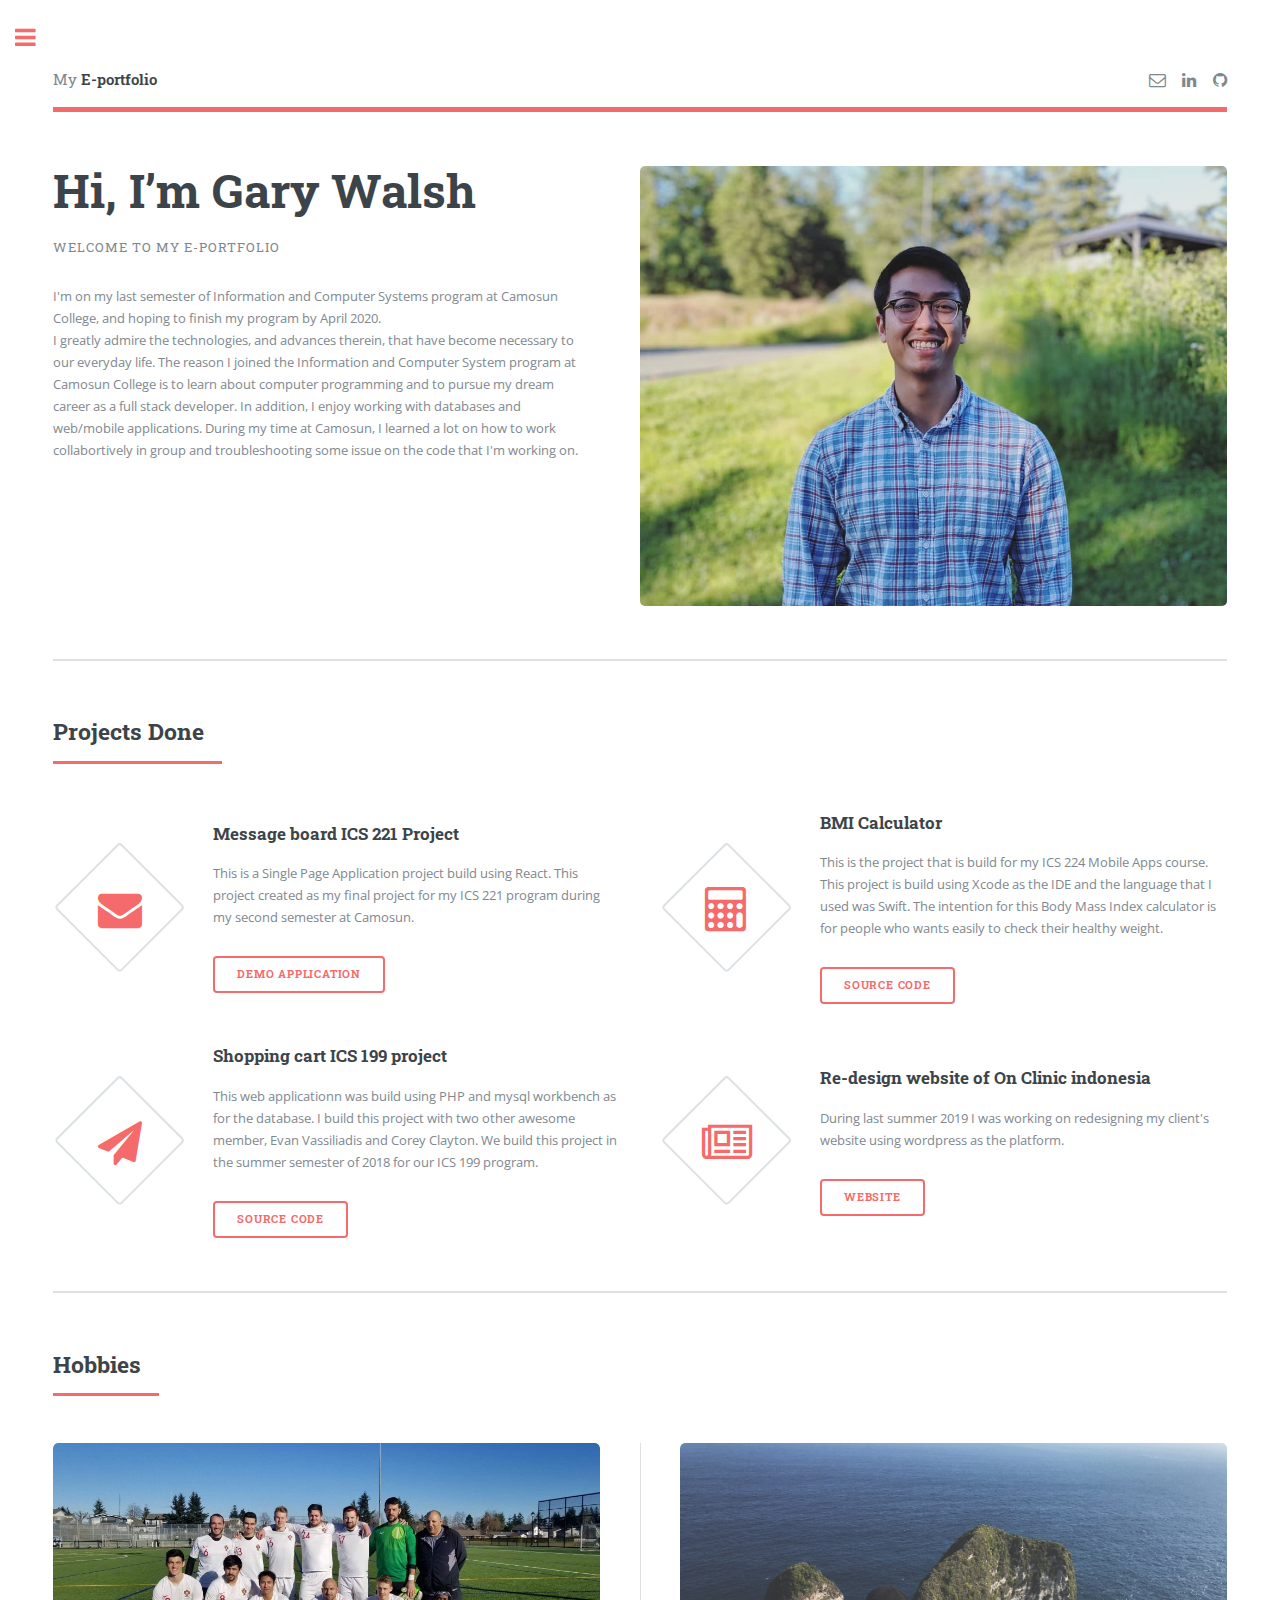
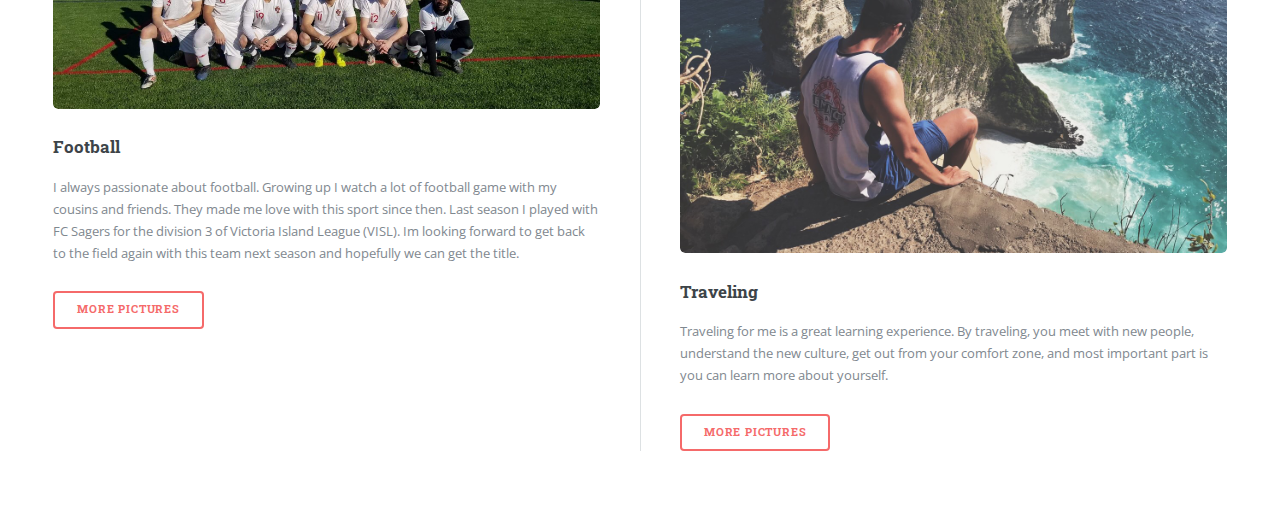
==== index.html @ 0309731e "Update" ====
<!DOCTYPE HTML>
<!--
	Editorial by HTML5 UP
	html5up.net | @ajlkn
	Free for personal and commercial use under the CCA 3.0 license (html5up.net/license)
-->
<html>
	<head>
		<title>Gary Walsh</title>
		<meta charset="utf-8" />
		<meta name="viewport" content="width=device-width, initial-scale=1, user-scalable=no" />
		<link rel="stylesheet" href="assets/css/main.css" />
	</head>
	<body class="is-preload">

		<!-- Wrapper -->
			<div id="wrapper">

				<!-- Main -->
					<div id="main">
						<div class="inner">

							<!-- Header -->
								<header id="header">
									<a href="index.html" class="logo">My<strong> E-portfolio</strong></a>
									<ul class="icons">
										<li><a href="mailto:garywalsh1997@yahoo.com" class="icon fa-envelope-o"><span class="label">Email</span></a></li>
										<li><a href="https://ca.linkedin.com/in/gary-imran-walsh-060798177" class="icon fa-linkedin"><span class="label">LinkedIn</span></a></li>
										<li><a href="https://github.com/WalshIG/" class="icon fa-github"><span class="label">Github</span></a></li>
									</ul>
								</header>

							<!-- Banner -->
								<section id="banner">
									<div class="content">
										<header>
											<h1>Hi, I’m Gary Walsh<br />
											</h1>
											<p>Welcome to my E-portfolio</p>
										</header>
										<p> I'm on my last semester of Information and Computer Systems program at Camosun College,
											and hoping to finish my program by April 2020. <br />
											I greatly admire the technologies, and advances therein, that have become 
											necessary to our everyday life. The reason I joined the Information and Computer System 
											program at Camosun College is to learn about computer programming and to pursue 
											my dream career as a full stack developer. In addition, I enjoy working with 
											databases and web/mobile applications. During my time at Camosun, I learned a lot 
											on how to work collabortively in group and troubleshooting some issue on the code that I'm working on.
										</p>
										<!-- <ul class="actions">
											<li><a href="2019" class="button big">Learn More</a></li>
										</ul> -->
									</div>
									<span class="image object">
										<img src="images/giw2.jpg" alt="" />
									</span>
								</section>

							<!-- Section -->
								<section>
									<header class="major">
										<h2>Projects Done</h2>
									</header>
									<div class="features">
										<article>
											<span class="icon fa-envelope outline"></span>
											<div class="content">
												<h3>Message board ICS 221 Project</h3>
												<p>
													This is a Single Page Application project build using React.
													 This project created as my final project for my ICS 221 program
													  during my second semester at Camosun. 
												</p>
												<ul class="actions">
													<li><a href="https://gwalsh.deploy.cs.camosun.bc.ca/" class="button">Demo Application</a></li>
												</ul>
											</div>
										</article>
										<article>
											<span class="icon fa-calculator"></span>
											<div class="content">
												<h3>BMI Calculator</h3>
												<p>
													This is the project that is build for my ICS 224 Mobile Apps course.
													This project is build using Xcode as the IDE and the language that I used was Swift.
													The intention for this Body Mass Index calculator is for people who wants easily to 
													check their healthy weight.
												</p>
												<ul class="actions">
													<li><a href="https://github.com/WalshIG/ICS224-BMI-Calculator" class="button"> Source Code </a></li>
												</ul>
											</div>
										</article>
										<article>
											<span class="icon fa-paper-plane"></span>
											<div class="content">
												<h3>Shopping cart ICS 199 project</h3>
												<p>
													This web applicationn was build using PHP and mysql workbench as for the database.
													I build this project with two other awesome member, Evan Vassiliadis and Corey Clayton.
													We build this project in the summer semester of 2018 for our ICS 199 program.
												</p>
												<ul class="actions">
													<li><a href="https://github.com/WalshIG/ECGames-ShoppingCart" class="button"> Source Code </a></li>
												</ul>
											</div>
										</article>
										<article>
											<span class="icon fa-newspaper-o"></span>
											<div class="content">
												<h3> Re-design website of On Clinic indonesia </h3>
												<p> During last summer 2019 I was working on redesigning my
													client's website using wordpress as the platform.
												</p>
												<ul class="actions">
													<li><a href="https://onclinic.co.id/" class="button"> Website </a></li>
												</ul>
											</div>
										</article>
									</div>
								</section>

							<!-- Section -->
								<section>
									<header class="major">
										<h2>Hobbies</h2>
									</header>
									<div class="posts">
										<article>
											<a href="#" class="image"><img src="images/sagers.jpeg" alt="" /></a>
											<h3>Football</h3>
											<p>
												I always passionate about football. Growing up I watch a lot of football game 
												with my cousins and friends. They made me love with this sport since then. 
												Last season I played with FC Sagers for the division 3 of Victoria Island League
												(VISL). Im looking forward to get back to the field again with this team next season 
												and hopefully we can get the title.
											</p>
											<ul class="actions">
												<li><a href="football.html" class="button">More Pictures</a></li>
											</ul>
										</article>
										<article>
											<a href="#" class="image"><img src="images/np.jpg" alt="" /></a>
											<h3>Traveling</h3>
											<p>
												Traveling for me is a great learning experience. By traveling, you meet with
												new people, understand the new culture, get out from your comfort zone, and most
												important part is you can learn more about yourself.  
											</p>
											<ul class="actions">
												<li><a href="traveling.html" class="button">More Pictures</a></li>
											</ul>
										</article>
										<!-- <article>
											<a href="#" class="image"><img src="images/pic03.jpg" alt="" /></a>
											<h3>Tempus ullamcorper</h3>
											<p>Aenean ornare velit lacus, ac varius enim lorem ullamcorper dolore. Proin aliquam facilisis ante interdum. Sed nulla amet lorem feugiat tempus aliquam.</p>
											<ul class="actions">
												<li><a href="#" class="button">More</a></li>
											</ul>
										</article>
										<article>
											<a href="#" class="image"><img src="images/pic04.jpg" alt="" /></a>
											<h3>Sed etiam facilis</h3>
											<p>Aenean ornare velit lacus, ac varius enim lorem ullamcorper dolore. Proin aliquam facilisis ante interdum. Sed nulla amet lorem feugiat tempus aliquam.</p>
											<ul class="actions">
												<li><a href="#" class="button">More</a></li>
											</ul>
										</article>
										<article>
											<a href="#" class="image"><img src="images/pic05.jpg" alt="" /></a>
											<h3>Feugiat lorem aenean</h3>
											<p>Aenean ornare velit lacus, ac varius enim lorem ullamcorper dolore. Proin aliquam facilisis ante interdum. Sed nulla amet lorem feugiat tempus aliquam.</p>
											<ul class="actions">
												<li><a href="#" class="button">More</a></li>
											</ul>
										</article>
										<article>
											<a href="#" class="image"><img src="images/pic06.jpg" alt="" /></a>
											<h3>Amet varius aliquam</h3>
											<p>Aenean ornare velit lacus, ac varius enim lorem ullamcorper dolore. Proin aliquam facilisis ante interdum. Sed nulla amet lorem feugiat tempus aliquam.</p>
											<ul class="actions">
												<li><a href="#" class="button">More</a></li>
											</ul>
										</article> -->
									</div>
								</section>

						</div>
					</div>

				<!-- Sidebar -->
					<div id="sidebar">
						<div class="inner">

							<!-- Search -->
								<section id="search" class="alt">
									<form method="post" action="#">
										<input type="text" name="query" id="query" placeholder="Search" />
									</form>
								</section>

							<!-- Menu -->
								<nav id="menu">
									<header class="major">
										<h2>Menu</h2>
									</header>
									<ul>
										<li><a href="index.html">Homepage</a></li>
										<li><a href="resume/RESUME_GARY_2019.pdf">Resume</a></li>
										<!-- <li><a href="generic.html">Generic</a></li>
										<li><a href="elements.html">Elements</a></li>
										<li>
											<span class="opener">Submenu</span>
											<ul>
												<li><a href="#">Lorem Dolor</a></li>
												<li><a href="#">Ipsum Adipiscing</a></li>
												<li><a href="#">Tempus Magna</a></li>
												<li><a href="#">Feugiat Veroeros</a></li>
											</ul>
										</li>
										<li><a href="#">Etiam Dolore</a></li>
										<li><a href="#">Adipiscing</a></li>
										<li>
											<span class="opener">Another Submenu</span>
											<ul>
												<li><a href="#">Lorem Dolor</a></li>
												<li><a href="#">Ipsum Adipiscing</a></li>
												<li><a href="#">Tempus Magna</a></li>
												<li><a href="#">Feugiat Veroeros</a></li>
											</ul>
										</li>
										<li><a href="#">Maximus Erat</a></li>
										<li><a href="#">Sapien Mauris</a></li>
										<li><a href="#">Amet Lacinia</a></li> -->
									</ul>
								</nav>

							<!-- Section -->
								<!-- <section>
									<header class="major">
										<h2>Ante interdum</h2>
									</header>
									<div class="mini-posts">
										<article>
											<a href="#" class="image"><img src="images/pic07.jpg" alt="" /></a>
											<p>Aenean ornare velit lacus, ac varius enim lorem ullamcorper dolore aliquam.</p>
										</article>
										<article>
											<a href="#" class="image"><img src="images/pic08.jpg" alt="" /></a>
											<p>Aenean ornare velit lacus, ac varius enim lorem ullamcorper dolore aliquam.</p>
										</article>
										<article>
											<a href="#" class="image"><img src="images/pic09.jpg" alt="" /></a>
											<p>Aenean ornare velit lacus, ac varius enim lorem ullamcorper dolore aliquam.</p>
										</article>
									</div>
									<ul class="actions">
										<li><a href="#" class="button">More</a></li>
									</ul>
								</section> -->

							<!-- Section -->
								<section>
									<header class="major">
										<h2>Get in touch</h2>
									</header>
									<p>
										Please email me for more further information or you can reach me on my linked-in profile.
									</p>
									<ul class="contact">
										<li class="fa-envelope-o"><a href="mailto:garywalsh1997@yahoo.com">Email</a></li>
										<li class="icon fa-linkedin"><a href="https://ca.linkedin.com/in/gary-imran-walsh-060798177">
											LinkedIn </a></li>
										<li class="icon fa-github"><a href="https://github.com/WalshIG/">
											GitHub</a></li>	
										<li class="fa-home">Victoria BC<br />
											Canada</li>
									</ul>
								</section>

							<!-- Footer -->
								<footer id="footer">
									<p class="copyright">&copy; Untitled. All rights reserved. Demo Images: <a href="https://unsplash.com">Unsplash</a>. Design: <a href="https://html5up.net">HTML5 UP</a>.</p>
								</footer>

						</div>
					</div>

			</div>

		<!-- Scripts -->
			<script src="assets/js/jquery.min.js"></script>
			<script src="assets/js/browser.min.js"></script>
			<script src="assets/js/breakpoints.min.js"></script>
			<script src="assets/js/util.js"></script>
			<script src="assets/js/main.js"></script>

	</body>
</html>
---- assets/css/main.css ----
@import url(font-awesome.min.css);
@import url("https://fonts.googleapis.com/css?family=Open+Sans:400,600,400italic,600italic|Roboto+Slab:400,700");

/*
	Editorial by HTML5 UP
	html5up.net | @ajlkn
	Free for personal and commercial use under the CCA 3.0 license (html5up.net/license)
*/

html, body, div, span, applet, object,
iframe, h1, h2, h3, h4, h5, h6, p, blockquote,
pre, a, abbr, acronym, address, big, cite,
code, del, dfn, em, img, ins, kbd, q, s, samp,
small, strike, strong, sub, sup, tt, var, b,
u, i, center, dl, dt, dd, ol, ul, li, fieldset,
form, label, legend, table, caption, tbody,
tfoot, thead, tr, th, td, article, aside,
canvas, details, embed, figure, figcaption,
footer, header, hgroup, menu, nav, output, ruby,
section, summary, time, mark, audio, video {
	margin: 0;
	padding: 0;
	border: 0;
	font-size: 100%;
	font: inherit;
	vertical-align: baseline;}

article, aside, details, figcaption, figure,
footer, header, hgroup, menu, nav, section {
	display: block;}

body {
	line-height: 1;
}

ol, ul {
	list-style: none;
}

blockquote, q {
	quotes: none;
}

	blockquote:before, blockquote:after, q:before, q:after {
		content: '';
		content: none;
	}

table {
	border-collapse: collapse;
	border-spacing: 0;
}

body {
	-webkit-text-size-adjust: none;
}

mark {
	background-color: transparent;
	color: inherit;
}

input::-moz-focus-inner {
	border: 0;
	padding: 0;
}

input, select, textarea {
	-moz-appearance: none;
	-webkit-appearance: none;
	-ms-appearance: none;
	appearance: none;
}

/* Basic */

	@-ms-viewport {
		width: device-width;
	}

	body {
		-ms-overflow-style: scrollbar;
	}

	@media screen and (max-width: 480px) {

		html, body {
			min-width: 320px;
		}

	}

	html {
		box-sizing: border-box;
	}

	*, *:before, *:after {
		box-sizing: inherit;
	}

	body {
		background: #ffffff;
	}

		body.is-preload *, body.is-preload *:before, body.is-preload *:after, body.is-resizing *, body.is-resizing *:before, body.is-resizing *:after {
			-moz-animation: none !important;
			-webkit-animation: none !important;
			-ms-animation: none !important;
			animation: none !important;
			-moz-transition: none !important;
			-webkit-transition: none !important;
			-ms-transition: none !important;
			transition: none !important;
		}

/* Type */

	body, input, select, textarea {
		color: #7f888f;
		font-family: "Open Sans", sans-serif;
		font-size: 13pt;
		font-weight: 400;
		line-height: 1.65;
	}

		@media screen and (max-width: 1680px) {

			body, input, select, textarea {
				font-size: 11pt;
			}

		}

		@media screen and (max-width: 1280px) {

			body, input, select, textarea {
				font-size: 10pt;
			}

		}

		@media screen and (max-width: 360px) {

			body, input, select, textarea {
				font-size: 9pt;
			}

		}

	a {
		-moz-transition: color 0.2s ease-in-out, border-bottom-color 0.2s ease-in-out;
		-webkit-transition: color 0.2s ease-in-out, border-bottom-color 0.2s ease-in-out;
		-ms-transition: color 0.2s ease-in-out, border-bottom-color 0.2s ease-in-out;
		transition: color 0.2s ease-in-out, border-bottom-color 0.2s ease-in-out;
		border-bottom: dotted 1px;
		color: #f56a6a;
		text-decoration: none;
	}

		a:hover {
			border-bottom-color: #f56a6a;
			color: #f56a6a !important;
		}

			a:hover strong {
				color: inherit;
			}

	strong, b {
		color: #3d4449;
		font-weight: 600;
	}

	em, i {
		font-style: italic;
	}

	p {
		margin: 0 0 2em 0;
	}

	h1, h2, h3, h4, h5, h6 {
		color: #3d4449;
		font-family: "Roboto Slab", serif;
		font-weight: 700;
		line-height: 1.5;
		margin: 0 0 1em 0;
	}

		h1 a, h2 a, h3 a, h4 a, h5 a, h6 a {
			color: inherit;
			text-decoration: none;
			border-bottom: 0;
		}

	h1 {
		font-size: 4em;
		margin: 0 0 0.5em 0;
		line-height: 1.3;
	}

	h2 {
		font-size: 1.75em;
	}

	h3 {
		font-size: 1.25em;
	}

	h4 {
		font-size: 1.1em;
	}

	h5 {
		font-size: 0.9em;
	}

	h6 {
		font-size: 0.7em;
	}

	@media screen and (max-width: 1680px) {

		h1 {
			font-size: 3.5em;
		}

	}

	@media screen and (max-width: 980px) {

		h1 {
			font-size: 3.25em;
		}

	}

	@media screen and (max-width: 736px) {

		h1 {
			font-size: 2em;
			line-height: 1.4;
		}

		h2 {
			font-size: 1.5em;
		}

	}

	sub {
		font-size: 0.8em;
		position: relative;
		top: 0.5em;
	}

	sup {
		font-size: 0.8em;
		position: relative;
		top: -0.5em;
	}

	blockquote {
		border-left: solid 3px rgba(210, 215, 217, 0.75);
		font-style: italic;
		margin: 0 0 2em 0;
		padding: 0.5em 0 0.5em 2em;
	}

	code {
		background: rgba(230, 235, 237, 0.25);
		border-radius: 0.375em;
		border: solid 1px rgba(210, 215, 217, 0.75);
		font-family: "Courier New", monospace;
		font-size: 0.9em;
		margin: 0 0.25em;
		padding: 0.25em 0.65em;
	}

	pre {
		-webkit-overflow-scrolling: touch;
		font-family: "Courier New", monospace;
		font-size: 0.9em;
		margin: 0 0 2em 0;
	}

		pre code {
			display: block;
			line-height: 1.75;
			padding: 1em 1.5em;
			overflow-x: auto;
		}

	hr {
		border: 0;
		border-bottom: solid 1px rgba(210, 215, 217, 0.75);
		margin: 2em 0;
	}

		hr.major {
			margin: 3em 0;
		}

	.align-left {
		text-align: left;
	}

	.align-center {
		text-align: center;
	}

	.align-right {
		text-align: right;
	}

/* Row */

	.row {
		display: flex;
		flex-wrap: wrap;
		box-sizing: border-box;
		align-items: stretch;
	}

		.row > * {
			box-sizing: border-box;
		}

		.row.gtr-uniform > * > :last-child {
			margin-bottom: 0;
		}

		.row.aln-left {
			justify-content: flex-start;
		}

		.row.aln-center {
			justify-content: center;
		}

		.row.aln-right {
			justify-content: flex-end;
		}

		.row.aln-top {
			align-items: flex-start;
		}

		.row.aln-middle {
			align-items: center;
		}

		.row.aln-bottom {
			align-items: flex-end;
		}

		.row > .imp {
			order: -1;
		}

		.row > .col-1 {
			width: 8.3333333333%;
		}

		.row > .off-1 {
			margin-left: 8.3333333333%;
		}

		.row > .col-2 {
			width: 16.6666666667%;
		}

		.row > .off-2 {
			margin-left: 16.6666666667%;
		}

		.row > .col-3 {
			width: 25%;
		}

		.row > .off-3 {
			margin-left: 25%;
		}

		.row > .col-4 {
			width: 33.3333333333%;
		}

		.row > .off-4 {
			margin-left: 33.3333333333%;
		}

		.row > .col-5 {
			width: 41.6666666667%;
		}

		.row > .off-5 {
			margin-left: 41.6666666667%;
		}

		.row > .col-6 {
			width: 50%;
		}

		.row > .off-6 {
			margin-left: 50%;
		}

		.row > .col-7 {
			width: 58.3333333333%;
		}

		.row > .off-7 {
			margin-left: 58.3333333333%;
		}

		.row > .col-8 {
			width: 66.6666666667%;
		}

		.row > .off-8 {
			margin-left: 66.6666666667%;
		}

		.row > .col-9 {
			width: 75%;
		}

		.row > .off-9 {
			margin-left: 75%;
		}

		.row > .col-10 {
			width: 83.3333333333%;
		}

		.row > .off-10 {
			margin-left: 83.3333333333%;
		}

		.row > .col-11 {
			width: 91.6666666667%;
		}

		.row > .off-11 {
			margin-left: 91.6666666667%;
		}

		.row > .col-12 {
			width: 100%;
		}

		.row > .off-12 {
			margin-left: 100%;
		}

		.row.gtr-0 {
			margin-top: 0;
			margin-left: 0em;
		}

			.row.gtr-0 > * {
				padding: 0 0 0 0em;
			}

			.row.gtr-0.gtr-uniform {
				margin-top: 0em;
			}

				.row.gtr-0.gtr-uniform > * {
					padding-top: 0em;
				}

		.row.gtr-25 {
			margin-top: 0;
			margin-left: -0.375em;
		}

			.row.gtr-25 > * {
				padding: 0 0 0 0.375em;
			}

			.row.gtr-25.gtr-uniform {
				margin-top: -0.375em;
			}

				.row.gtr-25.gtr-uniform > * {
					padding-top: 0.375em;
				}

		.row.gtr-50 {
			margin-top: 0;
			margin-left: -0.75em;
		}

			.row.gtr-50 > * {
				padding: 0 0 0 0.75em;
			}

			.row.gtr-50.gtr-uniform {
				margin-top: -0.75em;
			}

				.row.gtr-50.gtr-uniform > * {
					padding-top: 0.75em;
				}

		.row {
			margin-top: 0;
			margin-left: -1.5em;
		}

			.row > * {
				padding: 0 0 0 1.5em;
			}

			.row.gtr-uniform {
				margin-top: -1.5em;
			}

				.row.gtr-uniform > * {
					padding-top: 1.5em;
				}

		.row.gtr-150 {
			margin-top: 0;
			margin-left: -2.25em;
		}

			.row.gtr-150 > * {
				padding: 0 0 0 2.25em;
			}

			.row.gtr-150.gtr-uniform {
				margin-top: -2.25em;
			}

				.row.gtr-150.gtr-uniform > * {
					padding-top: 2.25em;
				}

		.row.gtr-200 {
			margin-top: 0;
			margin-left: -3em;
		}

			.row.gtr-200 > * {
				padding: 0 0 0 3em;
			}

			.row.gtr-200.gtr-uniform {
				margin-top: -3em;
			}

				.row.gtr-200.gtr-uniform > * {
					padding-top: 3em;
				}

		@media screen and (max-width: 1680px) {

			.row {
				display: flex;
				flex-wrap: wrap;
				box-sizing: border-box;
				align-items: stretch;
			}

				.row > * {
					box-sizing: border-box;
				}

				.row.gtr-uniform > * > :last-child {
					margin-bottom: 0;
				}

				.row.aln-left {
					justify-content: flex-start;
				}

				.row.aln-center {
					justify-content: center;
				}

				.row.aln-right {
					justify-content: flex-end;
				}

				.row.aln-top {
					align-items: flex-start;
				}

				.row.aln-middle {
					align-items: center;
				}

				.row.aln-bottom {
					align-items: flex-end;
				}

				.row > .imp-xlarge {
					order: -1;
				}

				.row > .col-1-xlarge {
					width: 8.3333333333%;
				}

				.row > .off-1-xlarge {
					margin-left: 8.3333333333%;
				}

				.row > .col-2-xlarge {
					width: 16.6666666667%;
				}

				.row > .off-2-xlarge {
					margin-left: 16.6666666667%;
				}

				.row > .col-3-xlarge {
					width: 25%;
				}

				.row > .off-3-xlarge {
					margin-left: 25%;
				}

				.row > .col-4-xlarge {
					width: 33.3333333333%;
				}

				.row > .off-4-xlarge {
					margin-left: 33.3333333333%;
				}

				.row > .col-5-xlarge {
					width: 41.6666666667%;
				}

				.row > .off-5-xlarge {
					margin-left: 41.6666666667%;
				}

				.row > .col-6-xlarge {
					width: 50%;
				}

				.row > .off-6-xlarge {
					margin-left: 50%;
				}

				.row > .col-7-xlarge {
					width: 58.3333333333%;
				}

				.row > .off-7-xlarge {
					margin-left: 58.3333333333%;
				}

				.row > .col-8-xlarge {
					width: 66.6666666667%;
				}

				.row > .off-8-xlarge {
					margin-left: 66.6666666667%;
				}

				.row > .col-9-xlarge {
					width: 75%;
				}

				.row > .off-9-xlarge {
					margin-left: 75%;
				}

				.row > .col-10-xlarge {
					width: 83.3333333333%;
				}

				.row > .off-10-xlarge {
					margin-left: 83.3333333333%;
				}

				.row > .col-11-xlarge {
					width: 91.6666666667%;
				}

				.row > .off-11-xlarge {
					margin-left: 91.6666666667%;
				}

				.row > .col-12-xlarge {
					width: 100%;
				}

				.row > .off-12-xlarge {
					margin-left: 100%;
				}

				.row.gtr-0 {
					margin-top: 0;
					margin-left: 0em;
				}

					.row.gtr-0 > * {
						padding: 0 0 0 0em;
					}

					.row.gtr-0.gtr-uniform {
						margin-top: 0em;
					}

						.row.gtr-0.gtr-uniform > * {
							padding-top: 0em;
						}

				.row.gtr-25 {
					margin-top: 0;
					margin-left: -0.375em;
				}

					.row.gtr-25 > * {
						padding: 0 0 0 0.375em;
					}

					.row.gtr-25.gtr-uniform {
						margin-top: -0.375em;
					}

						.row.gtr-25.gtr-uniform > * {
							padding-top: 0.375em;
						}

				.row.gtr-50 {
					margin-top: 0;
					margin-left: -0.75em;
				}

					.row.gtr-50 > * {
						padding: 0 0 0 0.75em;
					}

					.row.gtr-50.gtr-uniform {
						margin-top: -0.75em;
					}

						.row.gtr-50.gtr-uniform > * {
							padding-top: 0.75em;
						}

				.row {
					margin-top: 0;
					margin-left: -1.5em;
				}

					.row > * {
						padding: 0 0 0 1.5em;
					}

					.row.gtr-uniform {
						margin-top: -1.5em;
					}

						.row.gtr-uniform > * {
							padding-top: 1.5em;
						}

				.row.gtr-150 {
					margin-top: 0;
					margin-left: -2.25em;
				}

					.row.gtr-150 > * {
						padding: 0 0 0 2.25em;
					}

					.row.gtr-150.gtr-uniform {
						margin-top: -2.25em;
					}

						.row.gtr-150.gtr-uniform > * {
							padding-top: 2.25em;
						}

				.row.gtr-200 {
					margin-top: 0;
					margin-left: -3em;
				}

					.row.gtr-200 > * {
						padding: 0 0 0 3em;
					}

					.row.gtr-200.gtr-uniform {
						margin-top: -3em;
					}

						.row.gtr-200.gtr-uniform > * {
							padding-top: 3em;
						}

		}

		@media screen and (max-width: 1280px) {

			.row {
				display: flex;
				flex-wrap: wrap;
				box-sizing: border-box;
				align-items: stretch;
			}

				.row > * {
					box-sizing: border-box;
				}

				.row.gtr-uniform > * > :last-child {
					margin-bottom: 0;
				}

				.row.aln-left {
					justify-content: flex-start;
				}

				.row.aln-center {
					justify-content: center;
				}

				.row.aln-right {
					justify-content: flex-end;
				}

				.row.aln-top {
					align-items: flex-start;
				}

				.row.aln-middle {
					align-items: center;
				}

				.row.aln-bottom {
					align-items: flex-end;
				}

				.row > .imp-large {
					order: -1;
				}

				.row > .col-1-large {
					width: 8.3333333333%;
				}

				.row > .off-1-large {
					margin-left: 8.3333333333%;
				}

				.row > .col-2-large {
					width: 16.6666666667%;
				}

				.row > .off-2-large {
					margin-left: 16.6666666667%;
				}

				.row > .col-3-large {
					width: 25%;
				}

				.row > .off-3-large {
					margin-left: 25%;
				}

				.row > .col-4-large {
					width: 33.3333333333%;
				}

				.row > .off-4-large {
					margin-left: 33.3333333333%;
				}

				.row > .col-5-large {
					width: 41.6666666667%;
				}

				.row > .off-5-large {
					margin-left: 41.6666666667%;
				}

				.row > .col-6-large {
					width: 50%;
				}

				.row > .off-6-large {
					margin-left: 50%;
				}

				.row > .col-7-large {
					width: 58.3333333333%;
				}

				.row > .off-7-large {
					margin-left: 58.3333333333%;
				}

				.row > .col-8-large {
					width: 66.6666666667%;
				}

				.row > .off-8-large {
					margin-left: 66.6666666667%;
				}

				.row > .col-9-large {
					width: 75%;
				}

				.row > .off-9-large {
					margin-left: 75%;
				}

				.row > .col-10-large {
					width: 83.3333333333%;
				}

				.row > .off-10-large {
					margin-left: 83.3333333333%;
				}

				.row > .col-11-large {
					width: 91.6666666667%;
				}

				.row > .off-11-large {
					margin-left: 91.6666666667%;
				}

				.row > .col-12-large {
					width: 100%;
				}

				.row > .off-12-large {
					margin-left: 100%;
				}

				.row.gtr-0 {
					margin-top: 0;
					margin-left: 0em;
				}

					.row.gtr-0 > * {
						padding: 0 0 0 0em;
					}

					.row.gtr-0.gtr-uniform {
						margin-top: 0em;
					}

						.row.gtr-0.gtr-uniform > * {
							padding-top: 0em;
						}

				.row.gtr-25 {
					margin-top: 0;
					margin-left: -0.375em;
				}

					.row.gtr-25 > * {
						padding: 0 0 0 0.375em;
					}

					.row.gtr-25.gtr-uniform {
						margin-top: -0.375em;
					}

						.row.gtr-25.gtr-uniform > * {
							padding-top: 0.375em;
						}

				.row.gtr-50 {
					margin-top: 0;
					margin-left: -0.75em;
				}

					.row.gtr-50 > * {
						padding: 0 0 0 0.75em;
					}

					.row.gtr-50.gtr-uniform {
						margin-top: -0.75em;
					}

						.row.gtr-50.gtr-uniform > * {
							padding-top: 0.75em;
						}

				.row {
					margin-top: 0;
					margin-left: -1.5em;
				}

					.row > * {
						padding: 0 0 0 1.5em;
					}

					.row.gtr-uniform {
						margin-top: -1.5em;
					}

						.row.gtr-uniform > * {
							padding-top: 1.5em;
						}

				.row.gtr-150 {
					margin-top: 0;
					margin-left: -2.25em;
				}

					.row.gtr-150 > * {
						padding: 0 0 0 2.25em;
					}

					.row.gtr-150.gtr-uniform {
						margin-top: -2.25em;
					}

						.row.gtr-150.gtr-uniform > * {
							padding-top: 2.25em;
						}

				.row.gtr-200 {
					margin-top: 0;
					margin-left: -3em;
				}

					.row.gtr-200 > * {
						padding: 0 0 0 3em;
					}

					.row.gtr-200.gtr-uniform {
						margin-top: -3em;
					}

						.row.gtr-200.gtr-uniform > * {
							padding-top: 3em;
						}

		}

		@media screen and (max-width: 980px) {

			.row {
				display: flex;
				flex-wrap: wrap;
				box-sizing: border-box;
				align-items: stretch;
			}

				.row > * {
					box-sizing: border-box;
				}

				.row.gtr-uniform > * > :last-child {
					margin-bottom: 0;
				}

				.row.aln-left {
					justify-content: flex-start;
				}

				.row.aln-center {
					justify-content: center;
				}

				.row.aln-right {
					justify-content: flex-end;
				}

				.row.aln-top {
					align-items: flex-start;
				}

				.row.aln-middle {
					align-items: center;
				}

				.row.aln-bottom {
					align-items: flex-end;
				}

				.row > .imp-medium {
					order: -1;
				}

				.row > .col-1-medium {
					width: 8.3333333333%;
				}

				.row > .off-1-medium {
					margin-left: 8.3333333333%;
				}

				.row > .col-2-medium {
					width: 16.6666666667%;
				}

				.row > .off-2-medium {
					margin-left: 16.6666666667%;
				}

				.row > .col-3-medium {
					width: 25%;
				}

				.row > .off-3-medium {
					margin-left: 25%;
				}

				.row > .col-4-medium {
					width: 33.3333333333%;
				}

				.row > .off-4-medium {
					margin-left: 33.3333333333%;
				}

				.row > .col-5-medium {
					width: 41.6666666667%;
				}

				.row > .off-5-medium {
					margin-left: 41.6666666667%;
				}

				.row > .col-6-medium {
					width: 50%;
				}

				.row > .off-6-medium {
					margin-left: 50%;
				}

				.row > .col-7-medium {
					width: 58.3333333333%;
				}

				.row > .off-7-medium {
					margin-left: 58.3333333333%;
				}

				.row > .col-8-medium {
					width: 66.6666666667%;
				}

				.row > .off-8-medium {
					margin-left: 66.6666666667%;
				}

				.row > .col-9-medium {
					width: 75%;
				}

				.row > .off-9-medium {
					margin-left: 75%;
				}

				.row > .col-10-medium {
					width: 83.3333333333%;
				}

				.row > .off-10-medium {
					margin-left: 83.3333333333%;
				}

				.row > .col-11-medium {
					width: 91.6666666667%;
				}

				.row > .off-11-medium {
					margin-left: 91.6666666667%;
				}

				.row > .col-12-medium {
					width: 100%;
				}

				.row > .off-12-medium {
					margin-left: 100%;
				}

				.row.gtr-0 {
					margin-top: 0;
					margin-left: 0em;
				}

					.row.gtr-0 > * {
						padding: 0 0 0 0em;
					}

					.row.gtr-0.gtr-uniform {
						margin-top: 0em;
					}

						.row.gtr-0.gtr-uniform > * {
							padding-top: 0em;
						}

				.row.gtr-25 {
					margin-top: 0;
					margin-left: -0.375em;
				}

					.row.gtr-25 > * {
						padding: 0 0 0 0.375em;
					}

					.row.gtr-25.gtr-uniform {
						margin-top: -0.375em;
					}

						.row.gtr-25.gtr-uniform > * {
							padding-top: 0.375em;
						}

				.row.gtr-50 {
					margin-top: 0;
					margin-left: -0.75em;
				}

					.row.gtr-50 > * {
						padding: 0 0 0 0.75em;
					}

					.row.gtr-50.gtr-uniform {
						margin-top: -0.75em;
					}

						.row.gtr-50.gtr-uniform > * {
							padding-top: 0.75em;
						}

				.row {
					margin-top: 0;
					margin-left: -1.5em;
				}

					.row > * {
						padding: 0 0 0 1.5em;
					}

					.row.gtr-uniform {
						margin-top: -1.5em;
					}

						.row.gtr-uniform > * {
							padding-top: 1.5em;
						}

				.row.gtr-150 {
					margin-top: 0;
					margin-left: -2.25em;
				}

					.row.gtr-150 > * {
						padding: 0 0 0 2.25em;
					}

					.row.gtr-150.gtr-uniform {
						margin-top: -2.25em;
					}

						.row.gtr-150.gtr-uniform > * {
							padding-top: 2.25em;
						}

				.row.gtr-200 {
					margin-top: 0;
					margin-left: -3em;
				}

					.row.gtr-200 > * {
						padding: 0 0 0 3em;
					}

					.row.gtr-200.gtr-uniform {
						margin-top: -3em;
					}

						.row.gtr-200.gtr-uniform > * {
							padding-top: 3em;
						}

		}

		@media screen and (max-width: 736px) {

			.row {
				display: flex;
				flex-wrap: wrap;
				box-sizing: border-box;
				align-items: stretch;
			}

				.row > * {
					box-sizing: border-box;
				}

				.row.gtr-uniform > * > :last-child {
					margin-bottom: 0;
				}

				.row.aln-left {
					justify-content: flex-start;
				}

				.row.aln-center {
					justify-content: center;
				}

				.row.aln-right {
					justify-content: flex-end;
				}

				.row.aln-top {
					align-items: flex-start;
				}

				.row.aln-middle {
					align-items: center;
				}

				.row.aln-bottom {
					align-items: flex-end;
				}

				.row > .imp-small {
					order: -1;
				}

				.row > .col-1-small {
					width: 8.3333333333%;
				}

				.row > .off-1-small {
					margin-left: 8.3333333333%;
				}

				.row > .col-2-small {
					width: 16.6666666667%;
				}

				.row > .off-2-small {
					margin-left: 16.6666666667%;
				}

				.row > .col-3-small {
					width: 25%;
				}

				.row > .off-3-small {
					margin-left: 25%;
				}

				.row > .col-4-small {
					width: 33.3333333333%;
				}

				.row > .off-4-small {
					margin-left: 33.3333333333%;
				}

				.row > .col-5-small {
					width: 41.6666666667%;
				}

				.row > .off-5-small {
					margin-left: 41.6666666667%;
				}

				.row > .col-6-small {
					width: 50%;
				}

				.row > .off-6-small {
					margin-left: 50%;
				}

				.row > .col-7-small {
					width: 58.3333333333%;
				}

				.row > .off-7-small {
					margin-left: 58.3333333333%;
				}

				.row > .col-8-small {
					width: 66.6666666667%;
				}

				.row > .off-8-small {
					margin-left: 66.6666666667%;
				}

				.row > .col-9-small {
					width: 75%;
				}

				.row > .off-9-small {
					margin-left: 75%;
				}

				.row > .col-10-small {
					width: 83.3333333333%;
				}

				.row > .off-10-small {
					margin-left: 83.3333333333%;
				}

				.row > .col-11-small {
					width: 91.6666666667%;
				}

				.row > .off-11-small {
					margin-left: 91.6666666667%;
				}

				.row > .col-12-small {
					width: 100%;
				}

				.row > .off-12-small {
					margin-left: 100%;
				}

				.row.gtr-0 {
					margin-top: 0;
					margin-left: 0em;
				}

					.row.gtr-0 > * {
						padding: 0 0 0 0em;
					}

					.row.gtr-0.gtr-uniform {
						margin-top: 0em;
					}

						.row.gtr-0.gtr-uniform > * {
							padding-top: 0em;
						}

				.row.gtr-25 {
					margin-top: 0;
					margin-left: -0.375em;
				}

					.row.gtr-25 > * {
						padding: 0 0 0 0.375em;
					}

					.row.gtr-25.gtr-uniform {
						margin-top: -0.375em;
					}

						.row.gtr-25.gtr-uniform > * {
							padding-top: 0.375em;
						}

				.row.gtr-50 {
					margin-top: 0;
					margin-left: -0.75em;
				}

					.row.gtr-50 > * {
						padding: 0 0 0 0.75em;
					}

					.row.gtr-50.gtr-uniform {
						margin-top: -0.75em;
					}

						.row.gtr-50.gtr-uniform > * {
							padding-top: 0.75em;
						}

				.row {
					margin-top: 0;
					margin-left: -1.5em;
				}

					.row > * {
						padding: 0 0 0 1.5em;
					}

					.row.gtr-uniform {
						margin-top: -1.5em;
					}

						.row.gtr-uniform > * {
							padding-top: 1.5em;
						}

				.row.gtr-150 {
					margin-top: 0;
					margin-left: -2.25em;
				}

					.row.gtr-150 > * {
						padding: 0 0 0 2.25em;
					}

					.row.gtr-150.gtr-uniform {
						margin-top: -2.25em;
					}

						.row.gtr-150.gtr-uniform > * {
							padding-top: 2.25em;
						}

				.row.gtr-200 {
					margin-top: 0;
					margin-left: -3em;
				}

					.row.gtr-200 > * {
						padding: 0 0 0 3em;
					}

					.row.gtr-200.gtr-uniform {
						margin-top: -3em;
					}

						.row.gtr-200.gtr-uniform > * {
							padding-top: 3em;
						}

		}

		@media screen and (max-width: 480px) {

			.row {
				display: flex;
				flex-wrap: wrap;
				box-sizing: border-box;
				align-items: stretch;
			}

				.row > * {
					box-sizing: border-box;
				}

				.row.gtr-uniform > * > :last-child {
					margin-bottom: 0;
				}

				.row.aln-left {
					justify-content: flex-start;
				}

				.row.aln-center {
					justify-content: center;
				}

				.row.aln-right {
					justify-content: flex-end;
				}

				.row.aln-top {
					align-items: flex-start;
				}

				.row.aln-middle {
					align-items: center;
				}

				.row.aln-bottom {
					align-items: flex-end;
				}

				.row > .imp-xsmall {
					order: -1;
				}

				.row > .col-1-xsmall {
					width: 8.3333333333%;
				}

				.row > .off-1-xsmall {
					margin-left: 8.3333333333%;
				}

				.row > .col-2-xsmall {
					width: 16.6666666667%;
				}

				.row > .off-2-xsmall {
					margin-left: 16.6666666667%;
				}

				.row > .col-3-xsmall {
					width: 25%;
				}

				.row > .off-3-xsmall {
					margin-left: 25%;
				}

				.row > .col-4-xsmall {
					width: 33.3333333333%;
				}

				.row > .off-4-xsmall {
					margin-left: 33.3333333333%;
				}

				.row > .col-5-xsmall {
					width: 41.6666666667%;
				}

				.row > .off-5-xsmall {
					margin-left: 41.6666666667%;
				}

				.row > .col-6-xsmall {
					width: 50%;
				}

				.row > .off-6-xsmall {
					margin-left: 50%;
				}

				.row > .col-7-xsmall {
					width: 58.3333333333%;
				}

				.row > .off-7-xsmall {
					margin-left: 58.3333333333%;
				}

				.row > .col-8-xsmall {
					width: 66.6666666667%;
				}

				.row > .off-8-xsmall {
					margin-left: 66.6666666667%;
				}

				.row > .col-9-xsmall {
					width: 75%;
				}

				.row > .off-9-xsmall {
					margin-left: 75%;
				}

				.row > .col-10-xsmall {
					width: 83.3333333333%;
				}

				.row > .off-10-xsmall {
					margin-left: 83.3333333333%;
				}

				.row > .col-11-xsmall {
					width: 91.6666666667%;
				}

				.row > .off-11-xsmall {
					margin-left: 91.6666666667%;
				}

				.row > .col-12-xsmall {
					width: 100%;
				}

				.row > .off-12-xsmall {
					margin-left: 100%;
				}

				.row.gtr-0 {
					margin-top: 0;
					margin-left: 0em;
				}

					.row.gtr-0 > * {
						padding: 0 0 0 0em;
					}

					.row.gtr-0.gtr-uniform {
						margin-top: 0em;
					}

						.row.gtr-0.gtr-uniform > * {
							padding-top: 0em;
						}

				.row.gtr-25 {
					margin-top: 0;
					margin-left: -0.375em;
				}

					.row.gtr-25 > * {
						padding: 0 0 0 0.375em;
					}

					.row.gtr-25.gtr-uniform {
						margin-top: -0.375em;
					}

						.row.gtr-25.gtr-uniform > * {
							padding-top: 0.375em;
						}

				.row.gtr-50 {
					margin-top: 0;
					margin-left: -0.75em;
				}

					.row.gtr-50 > * {
						padding: 0 0 0 0.75em;
					}

					.row.gtr-50.gtr-uniform {
						margin-top: -0.75em;
					}

						.row.gtr-50.gtr-uniform > * {
							padding-top: 0.75em;
						}

				.row {
					margin-top: 0;
					margin-left: -1.5em;
				}

					.row > * {
						padding: 0 0 0 1.5em;
					}

					.row.gtr-uniform {
						margin-top: -1.5em;
					}

						.row.gtr-uniform > * {
							padding-top: 1.5em;
						}

				.row.gtr-150 {
					margin-top: 0;
					margin-left: -2.25em;
				}

					.row.gtr-150 > * {
						padding: 0 0 0 2.25em;
					}

					.row.gtr-150.gtr-uniform {
						margin-top: -2.25em;
					}

						.row.gtr-150.gtr-uniform > * {
							padding-top: 2.25em;
						}

				.row.gtr-200 {
					margin-top: 0;
					margin-left: -3em;
				}

					.row.gtr-200 > * {
						padding: 0 0 0 3em;
					}

					.row.gtr-200.gtr-uniform {
						margin-top: -3em;
					}

						.row.gtr-200.gtr-uniform > * {
							padding-top: 3em;
						}

		}

/* Section/Article */

	section.special, article.special {
		text-align: center;
	}

	header p {
		font-family: "Roboto Slab", serif;
		font-size: 1em;
		font-weight: 400;
		letter-spacing: 0.075em;
		margin-top: -0.5em;
		text-transform: uppercase;
	}

	header.major > :last-child {
		border-bottom: solid 3px #f56a6a;
		display: inline-block;
		margin: 0 0 2em 0;
		padding: 0 0.75em 0.5em 0;
	}

	header.main > :last-child {
		margin: 0 0 1em 0;
	}

/* Form */

	form {
		margin: 0 0 2em 0;
	}

	label {
		color: #3d4449;
		display: block;
		font-size: 0.9em;
		font-weight: 600;
		margin: 0 0 1em 0;
	}

	input[type="text"],
	input[type="password"],
	input[type="email"],
	input[type="tel"],
	input[type="search"],
	input[type="url"],
	select,
	textarea {
		-moz-appearance: none;
		-webkit-appearance: none;
		-ms-appearance: none;
		appearance: none;
		background: #ffffff;
		border-radius: 0.375em;
		border: none;
		border: solid 1px rgba(210, 215, 217, 0.75);
		color: inherit;
		display: block;
		outline: 0;
		padding: 0 1em;
		text-decoration: none;
		width: 100%;
	}

		input[type="text"]:invalid,
		input[type="password"]:invalid,
		input[type="email"]:invalid,
		input[type="tel"]:invalid,
		input[type="search"]:invalid,
		input[type="url"]:invalid,
		select:invalid,
		textarea:invalid {
			box-shadow: none;
		}

		input[type="text"]:focus,
		input[type="password"]:focus,
		input[type="email"]:focus,
		input[type="tel"]:focus,
		input[type="search"]:focus,
		input[type="url"]:focus,
		select:focus,
		textarea:focus {
			border-color: #f56a6a;
			box-shadow: 0 0 0 1px #f56a6a;
		}

	select {
		background-image: url("data:image/svg+xml;charset=utf8,%3Csvg xmlns='http://www.w3.org/2000/svg' width='40' height='40' preserveAspectRatio='none' viewBox='0 0 40 40'%3E%3Cpath d='M9.4,12.3l10.4,10.4l10.4-10.4c0.2-0.2,0.5-0.4,0.9-0.4c0.3,0,0.6,0.1,0.9,0.4l3.3,3.3c0.2,0.2,0.4,0.5,0.4,0.9 c0,0.4-0.1,0.6-0.4,0.9L20.7,31.9c-0.2,0.2-0.5,0.4-0.9,0.4c-0.3,0-0.6-0.1-0.9-0.4L4.3,17.3c-0.2-0.2-0.4-0.5-0.4-0.9 c0-0.4,0.1-0.6,0.4-0.9l3.3-3.3c0.2-0.2,0.5-0.4,0.9-0.4S9.1,12.1,9.4,12.3z' fill='rgba(210, 215, 217, 0.75)' /%3E%3C/svg%3E");
		background-size: 1.25em;
		background-repeat: no-repeat;
		background-position: calc(100% - 1em) center;
		height: 2.75em;
		padding-right: 2.75em;
		text-overflow: ellipsis;
	}

		select option {
			color: #3d4449;
			background: #ffffff;
		}

		select:focus::-ms-value {
			background-color: transparent;
		}

		select::-ms-expand {
			display: none;
		}

	input[type="text"],
	input[type="password"],
	input[type="email"],
	input[type="tel"],
	input[type="search"],
	input[type="url"],
	select {
		height: 2.75em;
	}

	textarea {
		padding: 0.75em 1em;
	}

	input[type="checkbox"],
	input[type="radio"] {
		-moz-appearance: none;
		-webkit-appearance: none;
		-ms-appearance: none;
		appearance: none;
		display: block;
		float: left;
		margin-right: -2em;
		opacity: 0;
		width: 1em;
		z-index: -1;
	}

		input[type="checkbox"] + label,
		input[type="radio"] + label {
			text-decoration: none;
			color: #7f888f;
			cursor: pointer;
			display: inline-block;
			font-size: 1em;
			font-weight: 400;
			padding-left: 2.4em;
			padding-right: 0.75em;
			position: relative;
		}

			input[type="checkbox"] + label:before,
			input[type="radio"] + label:before {
				-moz-osx-font-smoothing: grayscale;
				-webkit-font-smoothing: antialiased;
				font-family: FontAwesome;
				font-style: normal;
				font-weight: normal;
				text-transform: none !important;
			}

			input[type="checkbox"] + label:before,
			input[type="radio"] + label:before {
				background: #ffffff;
				border-radius: 0.375em;
				border: solid 1px rgba(210, 215, 217, 0.75);
				content: '';
				display: inline-block;
				height: 1.65em;
				left: 0;
				line-height: 1.58125em;
				position: absolute;
				text-align: center;
				top: 0;
				width: 1.65em;
			}

		input[type="checkbox"]:checked + label:before,
		input[type="radio"]:checked + label:before {
			background: #3d4449;
			border-color: #3d4449;
			color: #ffffff;
			content: '\f00c';
		}

		input[type="checkbox"]:focus + label:before,
		input[type="radio"]:focus + label:before {
			border-color: #f56a6a;
			box-shadow: 0 0 0 1px #f56a6a;
		}

	input[type="checkbox"] + label:before {
		border-radius: 0.375em;
	}

	input[type="radio"] + label:before {
		border-radius: 100%;
	}

	::-webkit-input-placeholder {
		color: #9fa3a6 !important;
		opacity: 1.0;
	}

	:-moz-placeholder {
		color: #9fa3a6 !important;
		opacity: 1.0;
	}

	::-moz-placeholder {
		color: #9fa3a6 !important;
		opacity: 1.0;
	}

	:-ms-input-placeholder {
		color: #9fa3a6 !important;
		opacity: 1.0;
	}

/* Box */

	.box {
		border-radius: 0.375em;
		border: solid 1px rgba(210, 215, 217, 0.75);
		margin-bottom: 2em;
		padding: 1.5em;
	}

		.box > :last-child,
		.box > :last-child > :last-child,
		.box > :last-child > :last-child > :last-child {
			margin-bottom: 0;
		}

		.box.alt {
			border: 0;
			border-radius: 0;
			padding: 0;
		}

/* Icon */

	.icon {
		text-decoration: none;
		border-bottom: none;
		position: relative;
	}

		.icon:before {
			-moz-osx-font-smoothing: grayscale;
			-webkit-font-smoothing: antialiased;
			font-family: FontAwesome;
			font-style: normal;
			font-weight: normal;
			text-transform: none !important;
		}

		.icon > .label {
			display: none;
		}

/* Image */

	.image {
		border-radius: 0.375em;
		border: 0;
		display: inline-block;
		position: relative;
	}

		.image img {
			border-radius: 0.375em;
			display: block;
		}

		.image.left, .image.right {
			max-width: 40%;
		}

			.image.left img, .image.right img {
				width: 100%;
			}

		.image.left {
			float: left;
			padding: 0 1.5em 1em 0;
			top: 0.25em;
		}

		.image.right {
			float: right;
			padding: 0 0 1em 1.5em;
			top: 0.25em;
		}

		.image.fit {
			display: block;
			margin: 0 0 2em 0;
			width: 100%;
		}

			.image.fit img {
				width: 100%;
			}

		.image.main {
			display: block;
			margin: 0 0 3em 0;
			width: 100%;
		}

			.image.main img {
				width: 100%;
			}

	a.image {
		overflow: hidden;
	}

		a.image img {
			-moz-transition: -moz-transform 0.2s ease;
			-webkit-transition: -webkit-transform 0.2s ease;
			-ms-transition: -ms-transform 0.2s ease;
			transition: transform 0.2s ease;
		}

		a.image:hover img {
			-moz-transform: scale(1.075);
			-webkit-transform: scale(1.075);
			-ms-transform: scale(1.075);
			transform: scale(1.075);
		}

/* List */

	ol {
		list-style: decimal;
		margin: 0 0 2em 0;
		padding-left: 1.25em;
	}

		ol li {
			padding-left: 0.25em;
		}

	ul {
		list-style: disc;
		margin: 0 0 2em 0;
		padding-left: 1em;
	}

		ul li {
			padding-left: 0.5em;
		}

		ul.alt {
			list-style: none;
			padding-left: 0;
		}

			ul.alt li {
				border-top: solid 1px rgba(210, 215, 217, 0.75);
				padding: 0.5em 0;
			}

				ul.alt li:first-child {
					border-top: 0;
					padding-top: 0;
				}

	dl {
		margin: 0 0 2em 0;
	}

		dl dt {
			display: block;
			font-weight: 600;
			margin: 0 0 1em 0;
		}

		dl dd {
			margin-left: 2em;
		}

/* Actions */

	ul.actions {
		display: -moz-flex;
		display: -webkit-flex;
		display: -ms-flex;
		display: flex;
		cursor: default;
		list-style: none;
		margin-left: -1em;
		padding-left: 0;
	}

		ul.actions li {
			padding: 0 0 0 1em;
			vertical-align: middle;
		}

		ul.actions.special {
			-moz-justify-content: center;
			-webkit-justify-content: center;
			-ms-justify-content: center;
			justify-content: center;
			width: 100%;
			margin-left: 0;
		}

			ul.actions.special li:first-child {
				padding-left: 0;
			}

		ul.actions.stacked {
			-moz-flex-direction: column;
			-webkit-flex-direction: column;
			-ms-flex-direction: column;
			flex-direction: column;
			margin-left: 0;
		}

			ul.actions.stacked li {
				padding: 1.3em 0 0 0;
			}

				ul.actions.stacked li:first-child {
					padding-top: 0;
				}

		ul.actions.fit {
			width: calc(100% + 1em);
		}

			ul.actions.fit li {
				-moz-flex-grow: 1;
				-webkit-flex-grow: 1;
				-ms-flex-grow: 1;
				flex-grow: 1;
				-moz-flex-shrink: 1;
				-webkit-flex-shrink: 1;
				-ms-flex-shrink: 1;
				flex-shrink: 1;
				width: 100%;
			}

				ul.actions.fit li > * {
					width: 100%;
				}

			ul.actions.fit.stacked {
				width: 100%;
			}

/* Icons */

	ul.icons {
		cursor: default;
		list-style: none;
		padding-left: 0;
	}

		ul.icons li {
			display: inline-block;
			padding: 0 1em 0 0;
		}

			ul.icons li:last-child {
				padding-right: 0;
			}

			ul.icons li .icon {
				color: inherit;
			}

				ul.icons li .icon:before {
					font-size: 1.25em;
				}

/* Contact */

	ul.contact {
		list-style: none;
		padding: 0;
	}

		ul.contact li {
			text-decoration: none;
			border-top: solid 1px rgba(210, 215, 217, 0.75);
			margin: 1.5em 0 0 0;
			padding: 1.5em 0 0 3em;
			position: relative;
		}

			ul.contact li:before {
				-moz-osx-font-smoothing: grayscale;
				-webkit-font-smoothing: antialiased;
				font-family: FontAwesome;
				font-style: normal;
				font-weight: normal;
				text-transform: none !important;
			}

			ul.contact li:before {
				color: #f56a6a;
				display: inline-block;
				font-size: 1.5em;
				height: 1.125em;
				left: 0;
				line-height: 1.125em;
				position: absolute;
				text-align: center;
				top: 1em;
				width: 1.5em;
			}

			ul.contact li:first-child {
				border-top: 0;
				margin-top: 0;
				padding-top: 0;
			}

				ul.contact li:first-child:before {
					top: 0;
				}

			ul.contact li a {
				color: inherit;
			}

/* Pagination */

	ul.pagination {
		cursor: default;
		list-style: none;
		padding-left: 0;
	}

		ul.pagination li {
			display: inline-block;
			padding-left: 0;
			vertical-align: middle;
		}

			ul.pagination li > .page {
				-moz-transition: background-color 0.2s ease-in-out, color 0.2s ease-in-out;
				-webkit-transition: background-color 0.2s ease-in-out, color 0.2s ease-in-out;
				-ms-transition: background-color 0.2s ease-in-out, color 0.2s ease-in-out;
				transition: background-color 0.2s ease-in-out, color 0.2s ease-in-out;
				border-bottom: 0;
				border-radius: 0.375em;
				display: inline-block;
				font-size: 0.8em;
				font-weight: 600;
				height: 2em;
				line-height: 2em;
				margin: 0 0.125em;
				min-width: 2em;
				padding: 0 0.5em;
				text-align: center;
			}

				ul.pagination li > .page.active {
					background-color: #f56a6a;
					color: #ffffff !important;
				}

					ul.pagination li > .page.active:hover {
						background-color: #f67878;
					}

					ul.pagination li > .page.active:active {
						background-color: #f45c5c;
					}

			ul.pagination li:first-child {
				padding-right: 0.75em;
			}

			ul.pagination li:last-child {
				padding-left: 0.75em;
			}

		@media screen and (max-width: 480px) {

			ul.pagination li:nth-child(n+2):nth-last-child(n+2) {
				display: none;
			}

			ul.pagination li:first-child {
				padding-right: 0;
			}

		}

/* Table */

	.table-wrapper {
		-webkit-overflow-scrolling: touch;
		overflow-x: auto;
	}

	table {
		margin: 0 0 2em 0;
		width: 100%;
	}

		table tbody tr {
			border: solid 1px rgba(210, 215, 217, 0.75);
			border-left: 0;
			border-right: 0;
		}

			table tbody tr:nth-child(2n + 1) {
				background-color: rgba(230, 235, 237, 0.25);
			}

		table td {
			padding: 0.75em 0.75em;
		}

		table th {
			color: #3d4449;
			font-size: 0.9em;
			font-weight: 600;
			padding: 0 0.75em 0.75em 0.75em;
			text-align: left;
		}

		table thead {
			border-bottom: solid 2px rgba(210, 215, 217, 0.75);
		}

		table tfoot {
			border-top: solid 2px rgba(210, 215, 217, 0.75);
		}

		table.alt {
			border-collapse: separate;
		}

			table.alt tbody tr td {
				border: solid 1px rgba(210, 215, 217, 0.75);
				border-left-width: 0;
				border-top-width: 0;
			}

				table.alt tbody tr td:first-child {
					border-left-width: 1px;
				}

			table.alt tbody tr:first-child td {
				border-top-width: 1px;
			}

			table.alt thead {
				border-bottom: 0;
			}

			table.alt tfoot {
				border-top: 0;
			}

/* Button */

	input[type="submit"],
	input[type="reset"],
	input[type="button"],
	button,
	.button {
		-moz-appearance: none;
		-webkit-appearance: none;
		-ms-appearance: none;
		appearance: none;
		-moz-transition: background-color 0.2s ease-in-out, color 0.2s ease-in-out;
		-webkit-transition: background-color 0.2s ease-in-out, color 0.2s ease-in-out;
		-ms-transition: background-color 0.2s ease-in-out, color 0.2s ease-in-out;
		transition: background-color 0.2s ease-in-out, color 0.2s ease-in-out;
		background-color: transparent;
		border-radius: 0.375em;
		border: 0;
		box-shadow: inset 0 0 0 2px #f56a6a;
		color: #f56a6a !important;
		cursor: pointer;
		display: inline-block;
		font-family: "Roboto Slab", serif;
		font-size: 0.8em;
		font-weight: 700;
		height: 3.5em;
		letter-spacing: 0.075em;
		line-height: 3.5em;
		padding: 0 2.25em;
		text-align: center;
		text-decoration: none;
		text-transform: uppercase;
		white-space: nowrap;
	}

		input[type="submit"]:hover,
		input[type="reset"]:hover,
		input[type="button"]:hover,
		button:hover,
		.button:hover {
			background-color: rgba(245, 106, 106, 0.05);
		}

		input[type="submit"]:active,
		input[type="reset"]:active,
		input[type="button"]:active,
		button:active,
		.button:active {
			background-color: rgba(245, 106, 106, 0.15);
		}

		input[type="submit"].icon:before,
		input[type="reset"].icon:before,
		input[type="button"].icon:before,
		button.icon:before,
		.button.icon:before {
			margin-right: 0.5em;
		}

		input[type="submit"].fit,
		input[type="reset"].fit,
		input[type="button"].fit,
		button.fit,
		.button.fit {
			width: 100%;
		}

		input[type="submit"].small,
		input[type="reset"].small,
		input[type="button"].small,
		button.small,
		.button.small {
			font-size: 0.6em;
		}

		input[type="submit"].large,
		input[type="reset"].large,
		input[type="button"].large,
		button.large,
		.button.large {
			font-size: 1em;
			height: 3.65em;
			line-height: 3.65em;
		}

		input[type="submit"].primary,
		input[type="reset"].primary,
		input[type="button"].primary,
		button.primary,
		.button.primary {
			background-color: #f56a6a;
			box-shadow: none;
			color: #ffffff !important;
		}

			input[type="submit"].primary:hover,
			input[type="reset"].primary:hover,
			input[type="button"].primary:hover,
			button.primary:hover,
			.button.primary:hover {
				background-color: #f67878;
			}

			input[type="submit"].primary:active,
			input[type="reset"].primary:active,
			input[type="button"].primary:active,
			button.primary:active,
			.button.primary:active {
				background-color: #f45c5c;
			}

		input[type="submit"].disabled, input[type="submit"]:disabled,
		input[type="reset"].disabled,
		input[type="reset"]:disabled,
		input[type="button"].disabled,
		input[type="button"]:disabled,
		button.disabled,
		button:disabled,
		.button.disabled,
		.button:disabled {
			pointer-events: none;
			opacity: 0.25;
		}

/* Mini Posts */

	.mini-posts article {
		border-top: solid 1px rgba(210, 215, 217, 0.75);
		margin-top: 2em;
		padding-top: 2em;
	}

		.mini-posts article .image {
			display: block;
			margin: 0 0 1.5em 0;
		}

			.mini-posts article .image img {
				display: block;
				width: 100%;
			}

		.mini-posts article:first-child {
			border-top: 0;
			margin-top: 0;
			padding-top: 0;
		}

/* Features */

	.features {
		display: -moz-flex;
		display: -webkit-flex;
		display: -ms-flex;
		display: flex;
		-moz-flex-wrap: wrap;
		-webkit-flex-wrap: wrap;
		-ms-flex-wrap: wrap;
		flex-wrap: wrap;
		margin: 0 0 2em -3em;
		width: calc(100% + 3em);
	}

		.features article {
			-moz-align-items: center;
			-webkit-align-items: center;
			-ms-align-items: center;
			align-items: center;
			display: -moz-flex;
			display: -webkit-flex;
			display: -ms-flex;
			display: flex;
			margin: 0 0 3em 3em;
			position: relative;
			width: calc(50% - 3em);
		}

			.features article:nth-child(2n - 1) {
				margin-right: 1.5em;
			}

			.features article:nth-child(2n) {
				margin-left: 1.5em;
			}

			.features article:nth-last-child(1), .features article:nth-last-child(2) {
				margin-bottom: 0;
			}

			.features article .icon {
				-moz-flex-grow: 0;
				-webkit-flex-grow: 0;
				-ms-flex-grow: 0;
				flex-grow: 0;
				-moz-flex-shrink: 0;
				-webkit-flex-shrink: 0;
				-ms-flex-shrink: 0;
				flex-shrink: 0;
				display: block;
				height: 10em;
				line-height: 10em;
				margin: 0 2em 0 0;
				text-align: center;
				width: 10em;
			}

				.features article .icon:before {
					color: #f56a6a;
					font-size: 2.75rem;
					position: relative;
					top: 0.05em;
				}

				.features article .icon:after {
					-moz-transform: rotate(45deg);
					-webkit-transform: rotate(45deg);
					-ms-transform: rotate(45deg);
					transform: rotate(45deg);
					border-radius: 0.25rem;
					border: solid 2px rgba(210, 215, 217, 0.75);
					content: '';
					display: block;
					height: 7em;
					left: 50%;
					margin: -3.5em 0 0 -3.5em;
					position: absolute;
					top: 50%;
					width: 7em;
				}

			.features article .content {
				-moz-flex-grow: 1;
				-webkit-flex-grow: 1;
				-ms-flex-grow: 1;
				flex-grow: 1;
				-moz-flex-shrink: 1;
				-webkit-flex-shrink: 1;
				-ms-flex-shrink: 1;
				flex-shrink: 1;
				width: 100%;
			}

				.features article .content > :last-child {
					margin-bottom: 0;
				}

		@media screen and (max-width: 980px) {

			.features {
				margin: 0 0 2em 0;
				width: 100%;
			}

				.features article {
					margin: 0 0 3em 0;
					width: 100%;
				}

					.features article:nth-child(2n - 1) {
						margin-right: 0;
					}

					.features article:nth-child(2n) {
						margin-left: 0;
					}

					.features article:nth-last-child(1), .features article:nth-last-child(2) {
						margin-bottom: 3em;
					}

					.features article:last-child {
						margin-bottom: 0;
					}

					.features article .icon {
						height: 8em;
						line-height: 8em;
						width: 8em;
					}

						.features article .icon:before {
							font-size: 2.25rem;
						}

						.features article .icon:after {
							height: 6em;
							margin: -3em 0 0 -3em;
							width: 6em;
						}

		}

		@media screen and (max-width: 480px) {

			.features article {
				-moz-flex-direction: column;
				-webkit-flex-direction: column;
				-ms-flex-direction: column;
				flex-direction: column;
				-moz-align-items: -moz-flex-start;
				-webkit-align-items: -webkit-flex-start;
				-ms-align-items: -ms-flex-start;
				align-items: flex-start;
			}

				.features article .icon {
					height: 6em;
					line-height: 6em;
					margin: 0 0 1.5em 0;
					width: 6em;
				}

					.features article .icon:before {
						font-size: 1.5rem;
					}

					.features article .icon:after {
						height: 4em;
						margin: -2em 0 0 -2em;
						width: 4em;
					}

		}

		@media screen and (max-width: 480px) {

			.features article .icon:before {
				font-size: 1.25rem;
			}

		}

/* Posts */

	.posts {
		display: -moz-flex;
		display: -webkit-flex;
		display: -ms-flex;
		display: flex;
		-moz-flex-wrap: wrap;
		-webkit-flex-wrap: wrap;
		-ms-flex-wrap: wrap;
		flex-wrap: wrap;
		margin: 0 0 2em -6em;
		width: calc(100% + 6em);
	}

		.posts article {
			-moz-flex-grow: 0;
			-webkit-flex-grow: 0;
			-ms-flex-grow: 0;
			flex-grow: 0;
			-moz-flex-shrink: 1;
			-webkit-flex-shrink: 1;
			-ms-flex-shrink: 1;
			flex-shrink: 1;
			margin: 0 0 6em 6em;
			position: relative;
			width: calc(33.3333333333% - 6em);
		}

			.posts article:before {
				background: rgba(210, 215, 217, 0.75);
				content: '';
				display: block;
				height: calc(100% + 6em);
				left: -3em;
				position: absolute;
				top: 0;
				width: 1px;
			}

			.posts article:after {
				background: rgba(210, 215, 217, 0.75);
				bottom: -3em;
				content: '';
				display: block;
				height: 1px;
				position: absolute;
				right: 0;
				width: calc(100% + 6em);
			}

			.posts article > :last-child {
				margin-bottom: 0;
			}

			.posts article .image {
				display: block;
				margin: 0 0 2em 0;
			}

				.posts article .image img {
					display: block;
					width: 100%;
				}

		@media screen and (min-width: 1681px) {

			.posts article:nth-child(3n + 1):before {
				display: none;
			}

			.posts article:nth-child(3n + 1):after {
				width: 100%;
			}

			.posts article:nth-last-child(1), .posts article:nth-last-child(2), .posts article:nth-last-child(3) {
				margin-bottom: 0;
			}

				.posts article:nth-last-child(1):before, .posts article:nth-last-child(2):before, .posts article:nth-last-child(3):before {
					height: 100%;
				}

				.posts article:nth-last-child(1):after, .posts article:nth-last-child(2):after, .posts article:nth-last-child(3):after {
					display: none;
				}

		}

		@media screen and (max-width: 1680px) {

			.posts article {
				width: calc(50% - 6em);
			}

				.posts article:nth-last-child(3) {
					margin-bottom: 6em;
				}

		}

		@media screen and (min-width: 481px) and (max-width: 1680px) {

			.posts article:nth-child(2n + 1):before {
				display: none;
			}

			.posts article:nth-child(2n + 1):after {
				width: 100%;
			}

			.posts article:nth-last-child(1), .posts article:nth-last-child(2) {
				margin-bottom: 0;
			}

				.posts article:nth-last-child(1):before, .posts article:nth-last-child(2):before {
					height: 100%;
				}

				.posts article:nth-last-child(1):after, .posts article:nth-last-child(2):after {
					display: none;
				}

		}

		@media screen and (max-width: 736px) {

			.posts {
				margin: 0 0 2em -4.5em;
				width: calc(100% + 4.5em);
			}

				.posts article {
					margin: 0 0 4.5em 4.5em;
					width: calc(50% - 4.5em);
				}

					.posts article:before {
						height: calc(100% + 4.5em);
						left: -2.25em;
					}

					.posts article:after {
						bottom: -2.25em;
						width: calc(100% + 4.5em);
					}

					.posts article:nth-last-child(3) {
						margin-bottom: 4.5em;
					}

		}

		@media screen and (max-width: 480px) {

			.posts {
				margin: 0 0 2em 0;
				width: 100%;
			}

				.posts article {
					margin: 0 0 4.5em 0;
					width: 100%;
				}

					.posts article:before {
						display: none;
					}

					.posts article:after {
						width: 100%;
					}

					.posts article:last-child {
						margin-bottom: 0;
					}

						.posts article:last-child:after {
							display: none;
						}

		}

/* Wrapper */

	#wrapper {
		display: -moz-flex;
		display: -webkit-flex;
		display: -ms-flex;
		display: flex;
		-moz-flex-direction: row-reverse;
		-webkit-flex-direction: row-reverse;
		-ms-flex-direction: row-reverse;
		flex-direction: row-reverse;
		min-height: 100vh;
	}

/* Main */

	#main {
		-moz-flex-grow: 1;
		-webkit-flex-grow: 1;
		-ms-flex-grow: 1;
		flex-grow: 1;
		-moz-flex-shrink: 1;
		-webkit-flex-shrink: 1;
		-ms-flex-shrink: 1;
		flex-shrink: 1;
		width: 100%;
	}

		#main > .inner {
			padding: 0 6em 0.1em 6em ;
			margin: 0 auto;
			max-width: 110em;
		}

			#main > .inner > section {
				padding: 6em 0 4em 0 ;
				border-top: solid 2px rgba(210, 215, 217, 0.75);
			}

				#main > .inner > section:first-of-type {
					border-top: 0 !important;
				}

		@media screen and (max-width: 1680px) {

			#main > .inner {
				padding: 0 5em 0.1em 5em ;
			}

				#main > .inner > section {
					padding: 5em 0 3em 0 ;
				}

		}

		@media screen and (max-width: 1280px) {

			#main > .inner {
				padding: 0 4em 0.1em 4em ;
			}

				#main > .inner > section {
					padding: 4em 0 2em 0 ;
				}

		}

		@media screen and (max-width: 736px) {

			#main > .inner {
				padding: 0 2em 0.1em 2em ;
			}

				#main > .inner > section {
					padding: 3em 0 1em 0 ;
				}

		}

/* Sidebar */

	#search form {
		text-decoration: none;
		position: relative;
	}

		#search form:before {
			-moz-osx-font-smoothing: grayscale;
			-webkit-font-smoothing: antialiased;
			font-family: FontAwesome;
			font-style: normal;
			font-weight: normal;
			text-transform: none !important;
		}

		#search form:before {
			-moz-transform: scaleX(-1);
			-webkit-transform: scaleX(-1);
			-ms-transform: scaleX(-1);
			transform: scaleX(-1);
			color: #7f888f;
			content: '\f002';
			cursor: default;
			display: block;
			font-size: 1.5em;
			height: 2em;
			line-height: 2em;
			opacity: 0.325;
			position: absolute;
			right: 0;
			text-align: center;
			top: 0;
			width: 2em;
		}

		#search form input[type="text"] {
			padding-right: 2.75em;
		}

	#sidebar {
		-moz-flex-grow: 0;
		-webkit-flex-grow: 0;
		-ms-flex-grow: 0;
		flex-grow: 0;
		-moz-flex-shrink: 0;
		-webkit-flex-shrink: 0;
		-ms-flex-shrink: 0;
		flex-shrink: 0;
		-moz-transition: margin-left 0.5s ease, box-shadow 0.5s ease;
		-webkit-transition: margin-left 0.5s ease, box-shadow 0.5s ease;
		-ms-transition: margin-left 0.5s ease, box-shadow 0.5s ease;
		transition: margin-left 0.5s ease, box-shadow 0.5s ease;
		background-color: #f5f6f7;
		font-size: 0.9em;
		position: relative;
		width: 26em;
	}

		#sidebar h2 {
			font-size: 1.3888888889em;
		}

		#sidebar > .inner {
			padding: 2.2222222222em 2.2222222222em 2.4444444444em 2.2222222222em ;
			position: relative;
			width: 26em;
		}

			#sidebar > .inner > * {
				border-bottom: solid 2px rgba(210, 215, 217, 0.75);
				margin: 0 0 3.5em 0;
				padding: 0 0 3.5em 0;
			}

				#sidebar > .inner > * > :last-child {
					margin-bottom: 0;
				}

				#sidebar > .inner > *:last-child {
					border-bottom: 0;
					margin-bottom: 0;
					padding-bottom: 0;
				}

			#sidebar > .inner > .alt {
				background-color: #eff1f2;
				border-bottom: 0;
				margin: -2.2222222222em 0 4.4444444444em -2.2222222222em;
				padding: 2.2222222222em;
				width: calc(100% + 4.4444444444em);
			}

		#sidebar .toggle {
			text-decoration: none;
			-moz-transition: left 0.5s ease;
			-webkit-transition: left 0.5s ease;
			-ms-transition: left 0.5s ease;
			transition: left 0.5s ease;
			-webkit-tap-highlight-color: rgba(255, 255, 255, 0);
			border: 0;
			display: block;
			height: 7.5em;
			left: 26em;
			line-height: 7.5em;
			outline: 0;
			overflow: hidden;
			position: absolute;
			text-align: center;
			text-indent: 7.5em;
			top: 0;
			width: 6em;
			z-index: 10000;
		}

			#sidebar .toggle:before {
				-moz-osx-font-smoothing: grayscale;
				-webkit-font-smoothing: antialiased;
				font-family: FontAwesome;
				font-style: normal;
				font-weight: normal;
				text-transform: none !important;
			}

			#sidebar .toggle:before {
				content: '\f0c9';
				font-size: 2rem;
				height: inherit;
				left: 0;
				line-height: inherit;
				position: absolute;
				text-indent: 0;
				top: 0;
				width: inherit;
			}

		#sidebar.inactive {
			margin-left: -26em;
		}

		@media screen and (max-width: 1680px) {

			#sidebar {
				width: 24em;
			}

				#sidebar > .inner {
					padding: 1.6666666667em 1.6666666667em 1.3333333333em 1.6666666667em ;
					width: 24em;
				}

					#sidebar > .inner > .alt {
						margin: -1.6666666667em 0 3.3333333333em -1.6666666667em;
						padding: 1.6666666667em;
						width: calc(100% + 3.3333333333em);
					}

				#sidebar .toggle {
					height: 6.25em;
					left: 24em;
					line-height: 6.25em;
					text-indent: 5em;
					width: 5em;
				}

					#sidebar .toggle:before {
						font-size: 1.5rem;
					}

				#sidebar.inactive {
					margin-left: -24em;
				}

		}

		@media screen and (max-width: 1280px) {

			#sidebar {
				box-shadow: 0 0 5em 0 rgba(0, 0, 0, 0.175);
				height: 100%;
				left: 0;
				position: fixed;
				top: 0;
				z-index: 10000;
			}

				#sidebar.inactive {
					box-shadow: none;
				}

				#sidebar > .inner {
					-webkit-overflow-scrolling: touch;
					height: 100%;
					left: 0;
					overflow-x: hidden;
					overflow-y: auto;
					position: absolute;
					top: 0;
				}

					#sidebar > .inner:after {
						content: '';
						display: block;
						height: 4em;
						width: 100%;
					}

				#sidebar .toggle {
					text-indent: 6em;
					width: 6em;
				}

					#sidebar .toggle:before {
						font-size: 1.5rem;
						margin-left: -0.4375em;
					}

				body.is-preload #sidebar {
					display: none;
				}

		}

		@media screen and (max-width: 736px) {

			#sidebar .toggle {
				text-indent: 7.25em;
				width: 7.25em;
			}

				#sidebar .toggle:before {
					color: #7f888f;
					margin-left: -0.0625em;
					margin-top: -0.25em;
					font-size: 1.1rem;
					z-index: 1;
				}

				#sidebar .toggle:after {
					background: rgba(222, 225, 226, 0.75);
					border-radius: 0.375em;
					content: '';
					height: 3.5em;
					left: 1em;
					position: absolute;
					top: 1em;
					width: 5em;
				}

		}

/* Header */

	#header {
		display: -moz-flex;
		display: -webkit-flex;
		display: -ms-flex;
		display: flex;
		border-bottom: solid 5px #f56a6a;
		padding: 6em 0 1em 0;
		position: relative;
	}

		#header > * {
			-moz-flex: 1;
			-webkit-flex: 1;
			-ms-flex: 1;
			flex: 1;
			margin-bottom: 0;
		}

		#header .logo {
			border-bottom: 0;
			color: inherit;
			font-family: "Roboto Slab", serif;
			font-size: 1.125em;
		}

		#header .icons {
			text-align: right;
		}

		@media screen and (max-width: 1680px) {

			#header {
				padding-top: 5em;
			}

		}

		@media screen and (max-width: 736px) {

			#header {
				padding-top: 6.5em;
			}

				#header .logo {
					font-size: 1.25em;
					margin: 0;
				}

				#header .icons {
					height: 5em;
					line-height: 5em;
					position: absolute;
					right: -0.5em;
					top: 0;
				}

		}

/* Banner */

	#banner {
		padding: 6em 0 4em 0 ;
		display: -moz-flex;
		display: -webkit-flex;
		display: -ms-flex;
		display: flex;
	}

		#banner h1 {
			margin-top: -0.125em;
		}

		#banner .content {
			-moz-flex-grow: 1;
			-webkit-flex-grow: 1;
			-ms-flex-grow: 1;
			flex-grow: 1;
			-moz-flex-shrink: 1;
			-webkit-flex-shrink: 1;
			-ms-flex-shrink: 1;
			flex-shrink: 1;
			width: 50%;
		}

		#banner .image {
			-moz-flex-grow: 0;
			-webkit-flex-grow: 0;
			-ms-flex-grow: 0;
			flex-grow: 0;
			-moz-flex-shrink: 0;
			-webkit-flex-shrink: 0;
			-ms-flex-shrink: 0;
			flex-shrink: 0;
			display: block;
			margin: 0 0 2em 4em;
			width: 50%;
		}

			#banner .image img {
				height: 100%;
				-moz-object-fit: cover;
				-webkit-object-fit: cover;
				-ms-object-fit: cover;
				object-fit: cover;
				-moz-object-position: center;
				-webkit-object-position: center;
				-ms-object-position: center;
				object-position: center;
				width: 100%;
			}

		@media screen and (orientation: portrait) {

			#banner {
				-moz-flex-direction: column-reverse;
				-webkit-flex-direction: column-reverse;
				-ms-flex-direction: column-reverse;
				flex-direction: column-reverse;
			}

				#banner h1 br {
					display: none;
				}

				#banner .content {
					-moz-flex-grow: 0;
					-webkit-flex-grow: 0;
					-ms-flex-grow: 0;
					flex-grow: 0;
					-moz-flex-shrink: 0;
					-webkit-flex-shrink: 0;
					-ms-flex-shrink: 0;
					flex-shrink: 0;
					width: 100%;
				}

				#banner .image {
					-moz-flex-grow: 0;
					-webkit-flex-grow: 0;
					-ms-flex-grow: 0;
					flex-grow: 0;
					-moz-flex-shrink: 0;
					-webkit-flex-shrink: 0;
					-ms-flex-shrink: 0;
					flex-shrink: 0;
					margin: 0 0 4em 0;
					height: 25em;
					max-height: 50vh;
					min-height: 18em;
					width: 100%;
				}

		}

		@media screen and (orientation: portrait) and (max-width: 480px) {

			#banner .image {
				max-height: 35vh;
			}

		}

/* Footer */

	#footer .copyright {
		color: #9fa3a6;
		font-size: 0.9em;
	}

		#footer .copyright a {
			color: inherit;
		}

/* Menu */

	#menu ul {
		-moz-user-select: none;
		-webkit-user-select: none;
		-ms-user-select: none;
		user-select: none;
		color: #3d4449;
		font-family: "Roboto Slab", serif;
		font-family: 400;
		letter-spacing: 0.075em;
		list-style: none;
		margin-bottom: 0;
		padding: 0;
		text-transform: uppercase;
	}

		#menu ul a, #menu ul span {
			border-bottom: 0;
			color: inherit;
			cursor: pointer;
			display: block;
			font-size: 0.9em;
			padding: 0.625em 0;
		}

			#menu ul a:hover, #menu ul span:hover {
				color: #f56a6a;
			}

			#menu ul a.opener, #menu ul span.opener {
				-moz-transition: color 0.2s ease-in-out;
				-webkit-transition: color 0.2s ease-in-out;
				-ms-transition: color 0.2s ease-in-out;
				transition: color 0.2s ease-in-out;
				text-decoration: none;
				-webkit-tap-highlight-color: rgba(255, 255, 255, 0);
				position: relative;
			}

				#menu ul a.opener:before, #menu ul span.opener:before {
					-moz-osx-font-smoothing: grayscale;
					-webkit-font-smoothing: antialiased;
					font-family: FontAwesome;
					font-style: normal;
					font-weight: normal;
					text-transform: none !important;
				}

				#menu ul a.opener:before, #menu ul span.opener:before {
					-moz-transition: color 0.2s ease-in-out, -moz-transform 0.2s ease-in-out;
					-webkit-transition: color 0.2s ease-in-out, -webkit-transform 0.2s ease-in-out;
					-ms-transition: color 0.2s ease-in-out, -ms-transform 0.2s ease-in-out;
					transition: color 0.2s ease-in-out, transform 0.2s ease-in-out;
					color: #9fa3a6;
					content: '\f078';
					position: absolute;
					right: 0;
				}

				#menu ul a.opener:hover:before, #menu ul span.opener:hover:before {
					color: #f56a6a;
				}

				#menu ul a.opener.active + ul, #menu ul span.opener.active + ul {
					display: block;
				}

				#menu ul a.opener.active:before, #menu ul span.opener.active:before {
					-moz-transform: rotate(-180deg);
					-webkit-transform: rotate(-180deg);
					-ms-transform: rotate(-180deg);
					transform: rotate(-180deg);
				}

	#menu > ul > li {
		border-top: solid 1px rgba(210, 215, 217, 0.75);
		margin: 0.5em 0 0 0;
		padding: 0.5em 0 0 0;
	}

		#menu > ul > li > ul {
			color: #9fa3a6;
			display: none;
			margin: 0.5em 0 1.5em 0;
			padding-left: 1em;
		}

			#menu > ul > li > ul a, #menu > ul > li > ul span {
				font-size: 0.8em;
			}

			#menu > ul > li > ul > li {
				margin: 0.125em 0 0 0;
				padding: 0.125em 0 0 0;
			}

		#menu > ul > li:first-child {
			border-top: 0;
			margin-top: 0;
			padding-top: 0;
		}
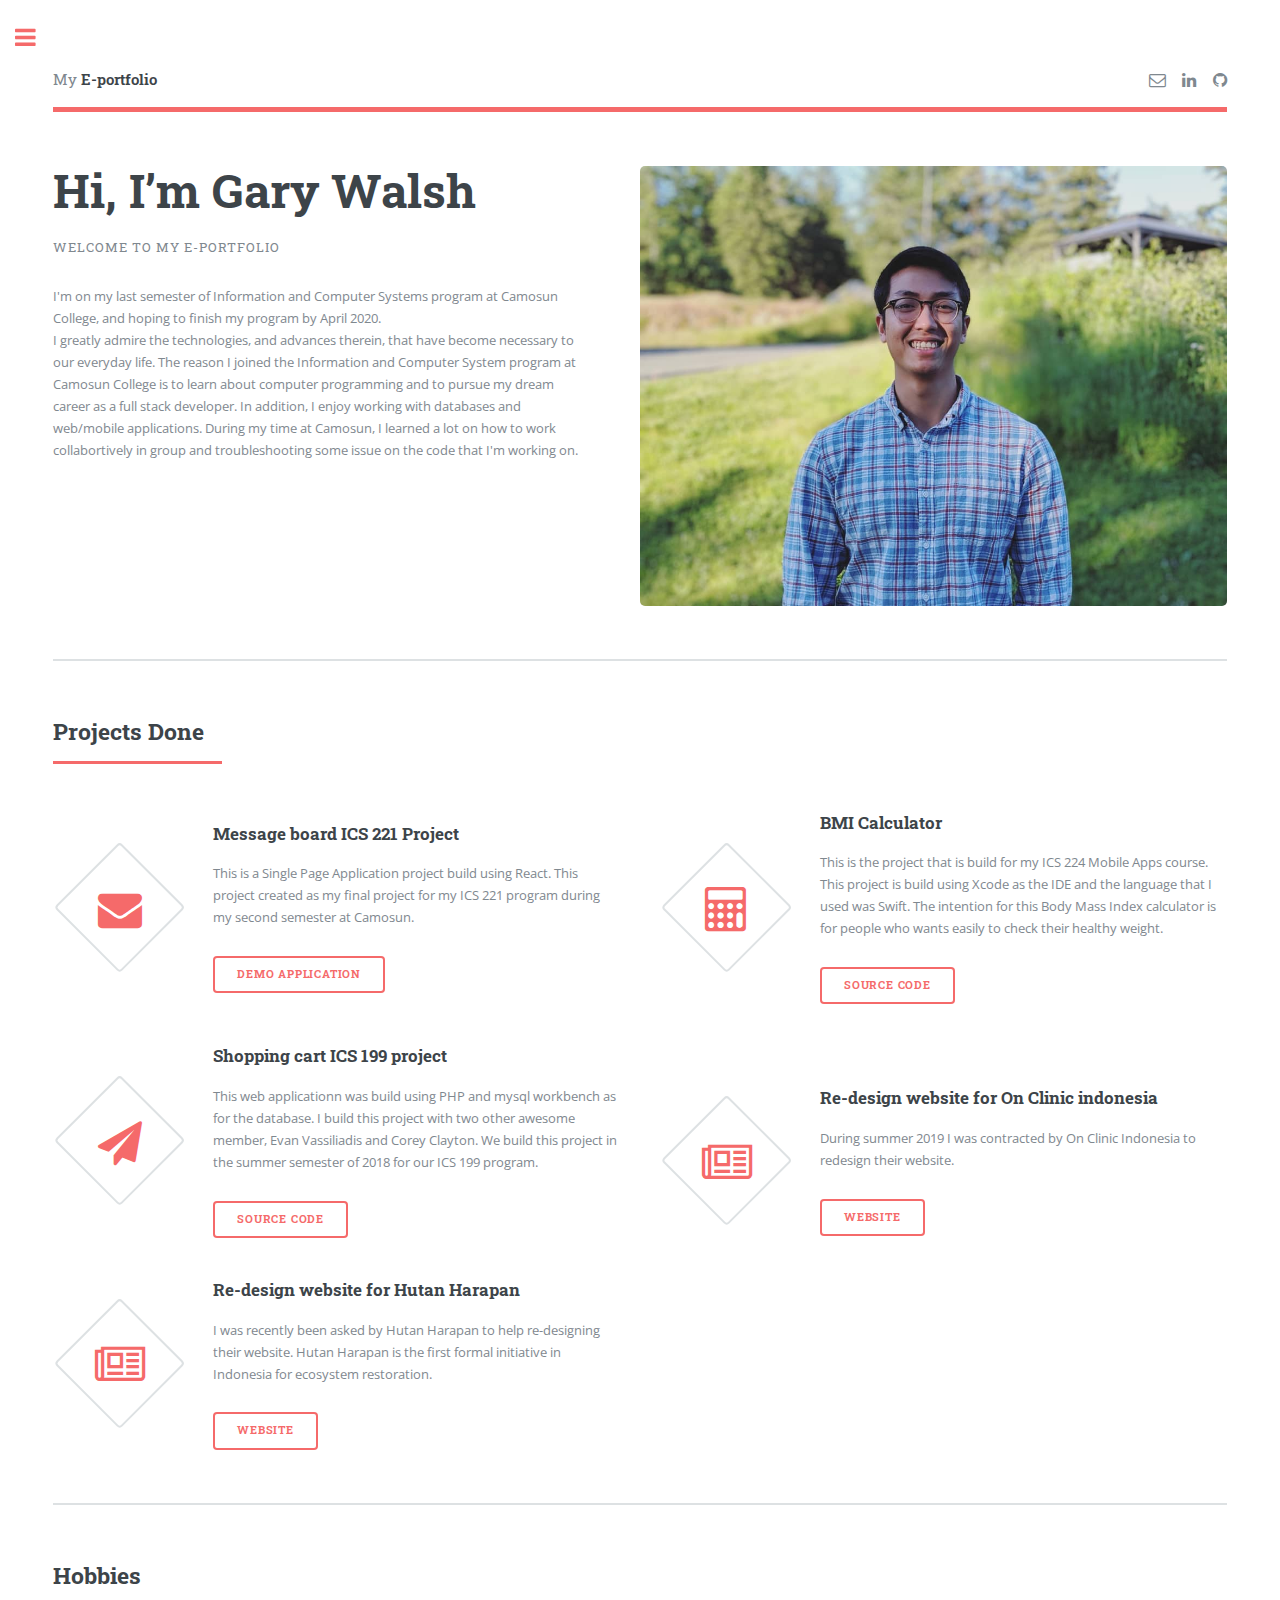
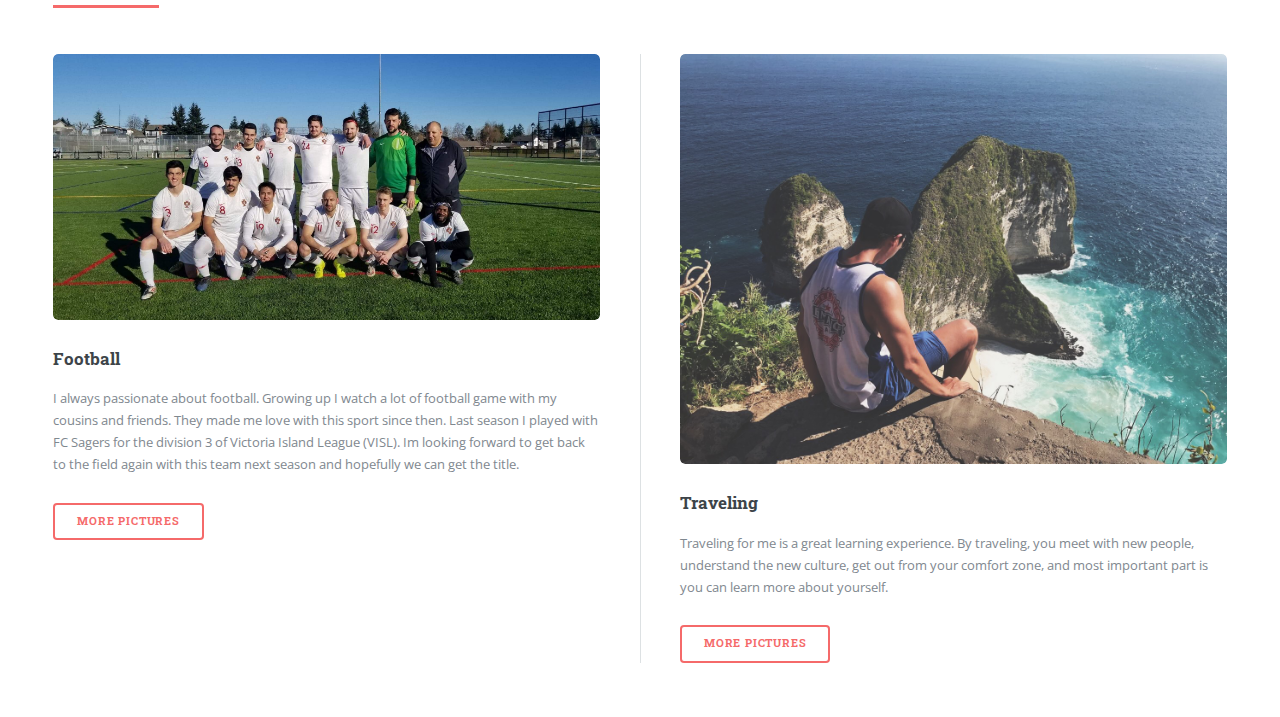
==== commit 032a3d9a: "Add files via upload" ====
--- a/index.html
+++ b/index.html
@@ -108,12 +108,24 @@
 										<article>
 											<span class="icon fa-newspaper-o"></span>
 											<div class="content">
-												<h3> Re-design website of On Clinic indonesia </h3>
-												<p> During last summer 2019 I was working on redesigning my
-													client's website using wordpress as the platform.
+												<h3> Re-design website for On Clinic indonesia </h3>
+												<p> During summer 2019 I was contracted by On Clinic Indonesia to redesign
+													their website.
 												</p>
 												<ul class="actions">
 													<li><a href="https://onclinic.co.id/" class="button"> Website </a></li>
+												</ul>
+											</div>
+										</article>
+										<article>
+											<span class="icon fa-newspaper-o"></span>
+											<div class="content">
+												<h3> Re-design website for Hutan Harapan </h3>
+												<p> I was recently been asked by Hutan Harapan to help re-designing their website.
+													Hutan Harapan is the first formal initiative in Indonesia for ecosystem restoration.
+												</p>
+												<ul class="actions">
+													<li><a href="https://hutanharapan.id/en/" class="button"> Website </a></li>
 												</ul>
 											</div>
 										</article>
@@ -208,7 +220,7 @@
 									</header>
 									<ul>
 										<li><a href="index.html">Homepage</a></li>
-										<li><a href="resume/RESUME_GARY_2019.pdf">Resume</a></li>
+										<li><a href="Resume2020.pdf">Resume</a></li>
 										<!-- <li><a href="generic.html">Generic</a></li>
 										<li><a href="elements.html">Elements</a></li>
 										<li>
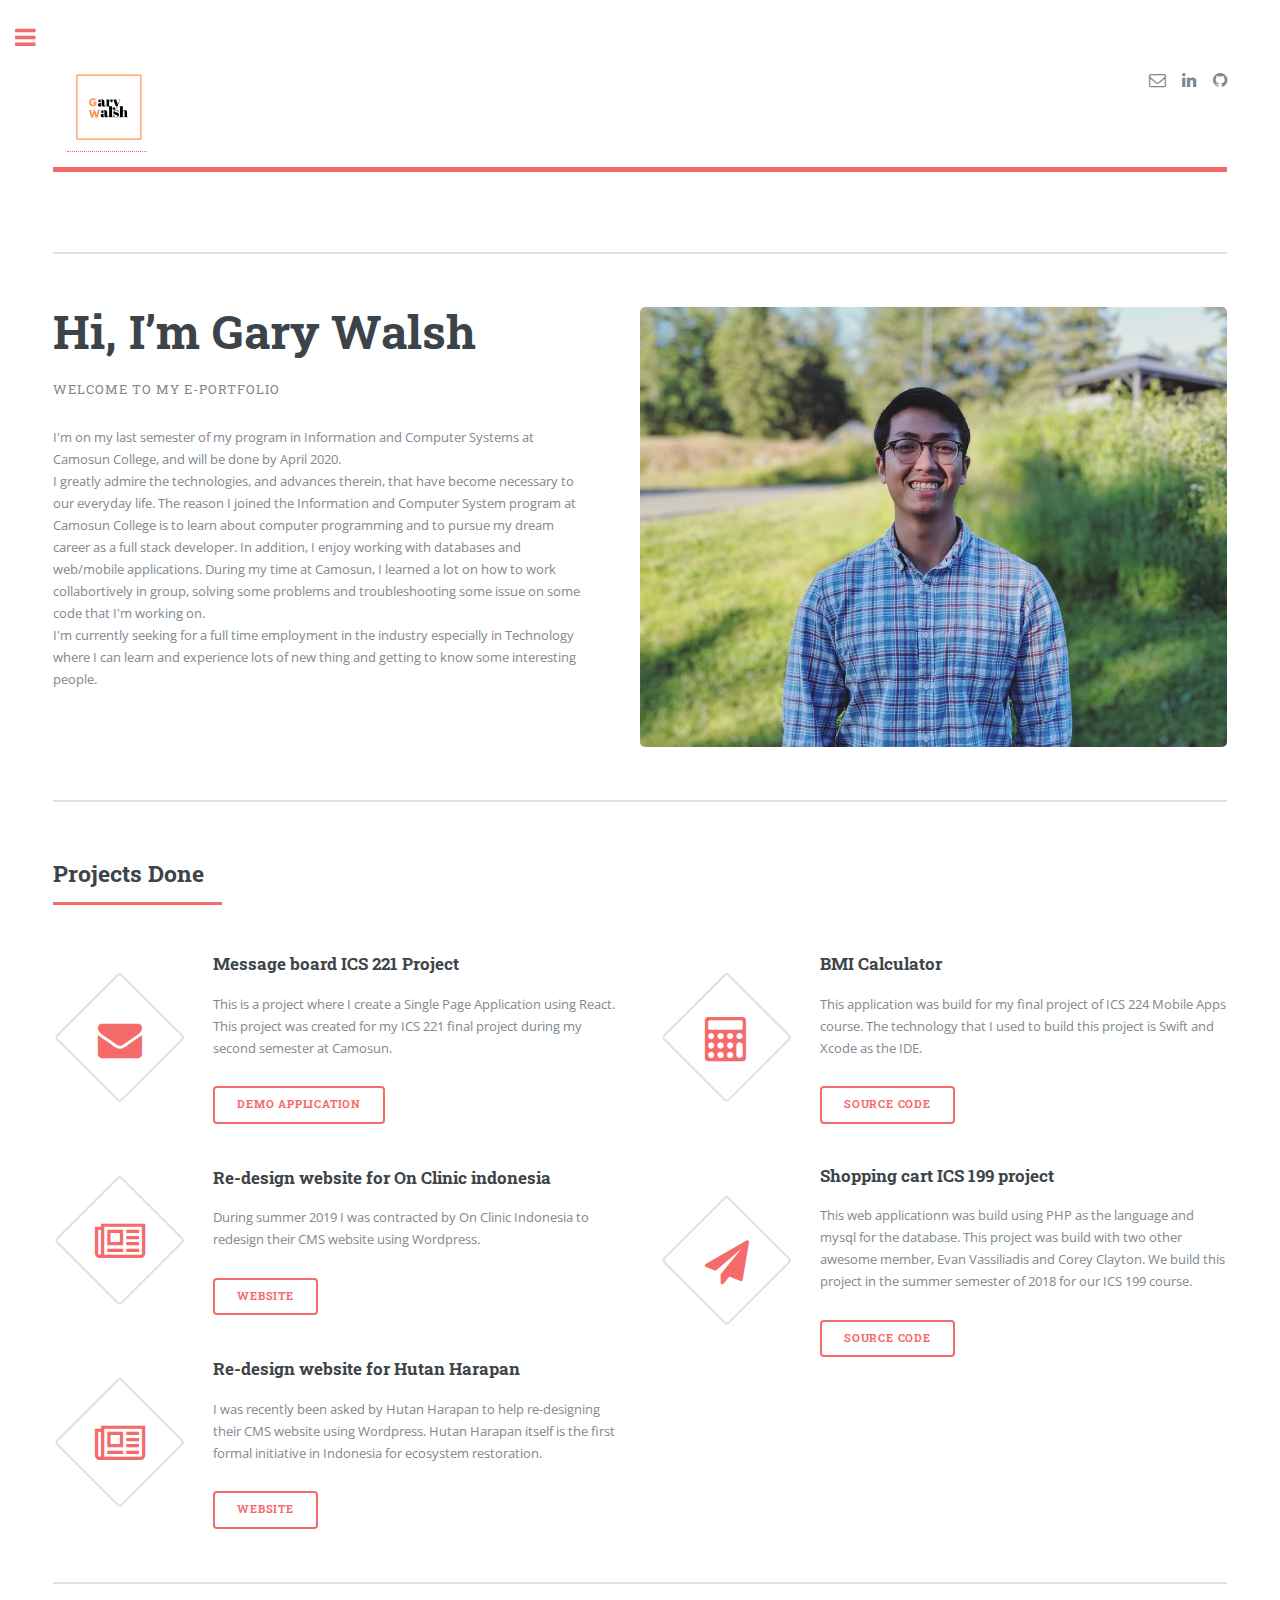
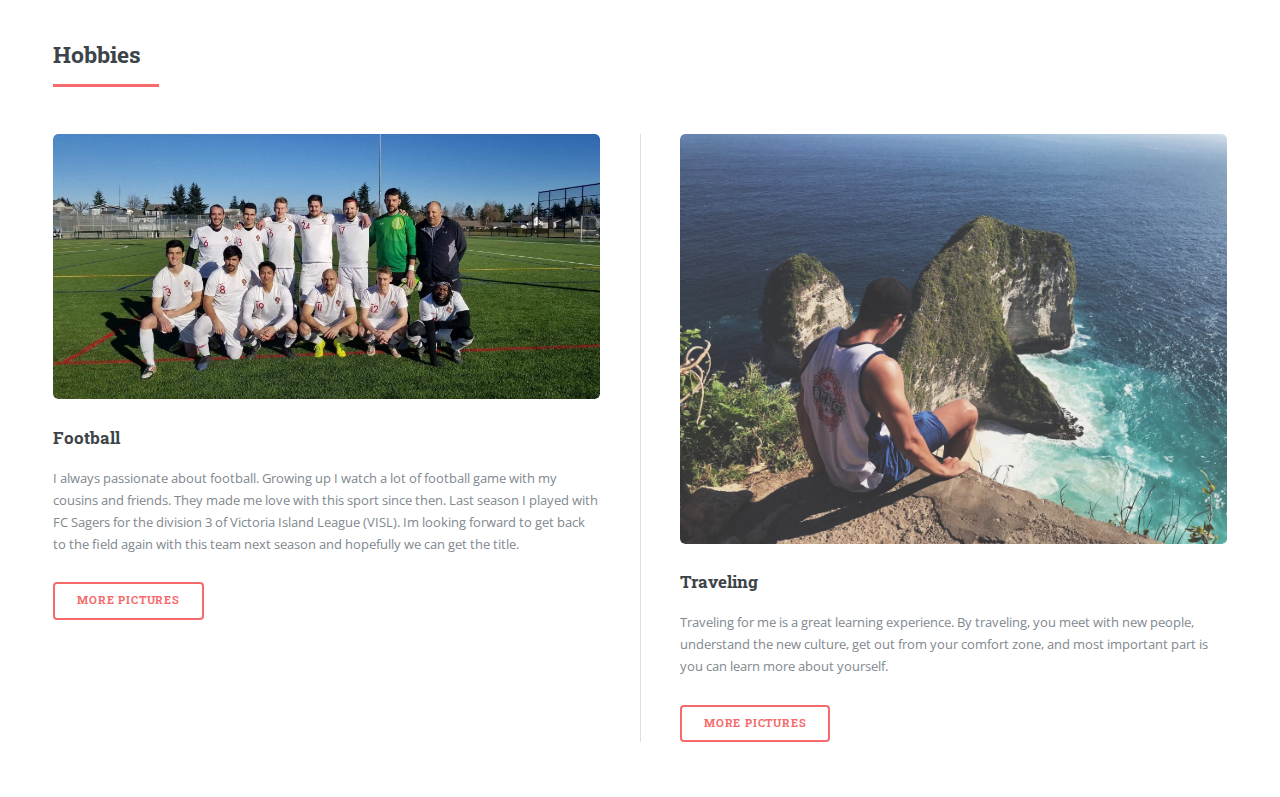
==== commit de456d7a: "Add files via upload" ====
--- a/index.html
+++ b/index.html
@@ -22,13 +22,24 @@
 
 							<!-- Header -->
 								<header id="header">
-									<a href="index.html" class="logo">My<strong> E-portfolio</strong></a>
+									<ul>
+										<div class="logo">
+											<a href= "index.html"><img src="images/logo-gary4.png"/></a>
+										</div>
+									</ul>
+				
 									<ul class="icons">
 										<li><a href="mailto:garywalsh1997@yahoo.com" class="icon fa-envelope-o"><span class="label">Email</span></a></li>
 										<li><a href="https://ca.linkedin.com/in/gary-imran-walsh-060798177" class="icon fa-linkedin"><span class="label">LinkedIn</span></a></li>
 										<li><a href="https://github.com/WalshIG/" class="icon fa-github"><span class="label">Github</span></a></li>
 									</ul>
+									<!-- 
+									<ul> 
+										<a href="index.html" class="logo">My<strong> E-portfolio</strong></a>
+									</ul> 
+									-->
 								</header>
+								<section class="sec1"></section>
 
 							<!-- Banner -->
 								<section id="banner">
@@ -38,21 +49,27 @@
 											</h1>
 											<p>Welcome to my E-portfolio</p>
 										</header>
-										<p> I'm on my last semester of Information and Computer Systems program at Camosun College,
-											and hoping to finish my program by April 2020. <br />
+										<p> I'm on my last semester of my program in Information and Computer Systems 
+											at Camosun College, and will be done by April 2020. <br />
+
 											I greatly admire the technologies, and advances therein, that have become 
 											necessary to our everyday life. The reason I joined the Information and Computer System 
 											program at Camosun College is to learn about computer programming and to pursue 
 											my dream career as a full stack developer. In addition, I enjoy working with 
 											databases and web/mobile applications. During my time at Camosun, I learned a lot 
-											on how to work collabortively in group and troubleshooting some issue on the code that I'm working on.
+											on how to work collabortively in group, solving some problems and 
+											troubleshooting some issue on some code that I'm working on. <br />
+
+											I'm currently seeking for a full time employment in the industry 
+											especially in Technology where I can learn and experience lots of new thing 
+											and getting to know some interesting people.
 										</p>
 										<!-- <ul class="actions">
 											<li><a href="2019" class="button big">Learn More</a></li>
 										</ul> -->
 									</div>
 									<span class="image object">
-										<img src="images/giw2.jpg" alt="" />
+										<img src="images/giw2.jpg" alt=""/>
 									</span>
 								</section>
 
@@ -67,8 +84,8 @@
 											<div class="content">
 												<h3>Message board ICS 221 Project</h3>
 												<p>
-													This is a Single Page Application project build using React.
-													 This project created as my final project for my ICS 221 program
+													This is a project where I create a Single Page Application using React.
+													 This project was created for my ICS 221 final project
 													  during my second semester at Camosun. 
 												</p>
 												<ul class="actions">
@@ -81,13 +98,23 @@
 											<div class="content">
 												<h3>BMI Calculator</h3>
 												<p>
-													This is the project that is build for my ICS 224 Mobile Apps course.
-													This project is build using Xcode as the IDE and the language that I used was Swift.
-													The intention for this Body Mass Index calculator is for people who wants easily to 
-													check their healthy weight.
+													This application was build for my final project of ICS 224 Mobile Apps course.
+													The technology that I used to build this project is Swift and Xcode as the IDE.
 												</p>
 												<ul class="actions">
 													<li><a href="https://github.com/WalshIG/ICS224-BMI-Calculator" class="button"> Source Code </a></li>
+												</ul>
+											</div>
+										</article>
+										<article>
+											<span class="icon fa-newspaper-o"></span>
+											<div class="content">
+												<h3> Re-design website for On Clinic indonesia </h3>
+												<p> During summer 2019 I was contracted by On Clinic Indonesia to redesign
+													their CMS website using Wordpress. 
+												</p>
+												<ul class="actions">
+													<li><a href="https://onclinic.co.id/" class="button"> Website </a></li>
 												</ul>
 											</div>
 										</article>
@@ -96,9 +123,9 @@
 											<div class="content">
 												<h3>Shopping cart ICS 199 project</h3>
 												<p>
-													This web applicationn was build using PHP and mysql workbench as for the database.
-													I build this project with two other awesome member, Evan Vassiliadis and Corey Clayton.
-													We build this project in the summer semester of 2018 for our ICS 199 program.
+													This web applicationn was build using PHP as the language and mysql for the database.
+													This project was build with two other awesome member, Evan Vassiliadis and Corey Clayton.
+													We build this project in the summer semester of 2018 for our ICS 199 course.
 												</p>
 												<ul class="actions">
 													<li><a href="https://github.com/WalshIG/ECGames-ShoppingCart" class="button"> Source Code </a></li>
@@ -108,21 +135,9 @@
 										<article>
 											<span class="icon fa-newspaper-o"></span>
 											<div class="content">
-												<h3> Re-design website for On Clinic indonesia </h3>
-												<p> During summer 2019 I was contracted by On Clinic Indonesia to redesign
-													their website.
-												</p>
-												<ul class="actions">
-													<li><a href="https://onclinic.co.id/" class="button"> Website </a></li>
-												</ul>
-											</div>
-										</article>
-										<article>
-											<span class="icon fa-newspaper-o"></span>
-											<div class="content">
 												<h3> Re-design website for Hutan Harapan </h3>
-												<p> I was recently been asked by Hutan Harapan to help re-designing their website.
-													Hutan Harapan is the first formal initiative in Indonesia for ecosystem restoration.
+												<p> I was recently been asked by Hutan Harapan to help re-designing their CMS website using Wordpress.
+													Hutan Harapan itself is the first formal initiative in Indonesia for ecosystem restoration.
 												</p>
 												<ul class="actions">
 													<li><a href="https://hutanharapan.id/en/" class="button"> Website </a></li>
@@ -219,8 +234,8 @@
 										<h2>Menu</h2>
 									</header>
 									<ul>
-										<li><a href="index.html">Homepage</a></li>
-										<li><a href="Resume2020.pdf">Resume</a></li>
+										<li><a href="index.html">Home</a></li>
+										<li><a href="Resume2020.pdf">Resume Request</a></li>
 										<!-- <li><a href="generic.html">Generic</a></li>
 										<li><a href="elements.html">Elements</a></li>
 										<li>
@@ -279,7 +294,8 @@
 										<h2>Get in touch</h2>
 									</header>
 									<p>
-										Please email me for more further information or you can reach me on my linked-in profile.
+										For more further information, please send me an email 
+										or you can reach me out on my linked-in profile.
 									</p>
 									<ul class="contact">
 										<li class="fa-envelope-o"><a href="mailto:garywalsh1997@yahoo.com">Email</a></li>
--- a/assets/css/main.css
+++ b/assets/css/main.css
@@ -54,7 +54,64 @@
 body {
 	-webkit-text-size-adjust: none;
 }
-
+header .logo{
+	float: left;
+}
+header .logo img{
+	height: 80px;
+	transition: .5s;
+}
+header .icons{
+	float: right;
+}
+/*new*/
+/* 
+header ul{
+	text-align: center;
+	width: 100%;
+	background-color: rgba(0, 0, 0, .2);
+	position: fixed;
+	top: 0;
+	left: 0;
+	height: 100px;
+	padding: 10px 100px;
+	box-sizing: border-box;
+	transition: .5s;
+}
+header .logo{
+	float: left;
+}
+header .logo img{
+	height: 80px;
+	transition: .5s;
+}
+header ul li{
+	list-style: none;
+	display: inline-block;
+}
+header ul li a{
+	display: block;
+	text-decoration: none;
+	text-transform: uppercase;
+	color: #262626;
+	font-size: 20px;
+	letter-spacing: 2px;
+	font-weight: 600;
+	padding: 5px 20px;
+	transition: all ease 0.5s;
+}
+header ul li a :hover,
+header ul li a.active{
+	color: #fff;
+	background: #f00;
+	background-color: #211b4385;
+}
+section.sec1{
+	width: 100%;
+	height: 100vh;
+	background: url(../../images/indo5.jpg);
+	background-size: cover;
+} */
 mark {
 	background-color: transparent;
 	color: inherit;
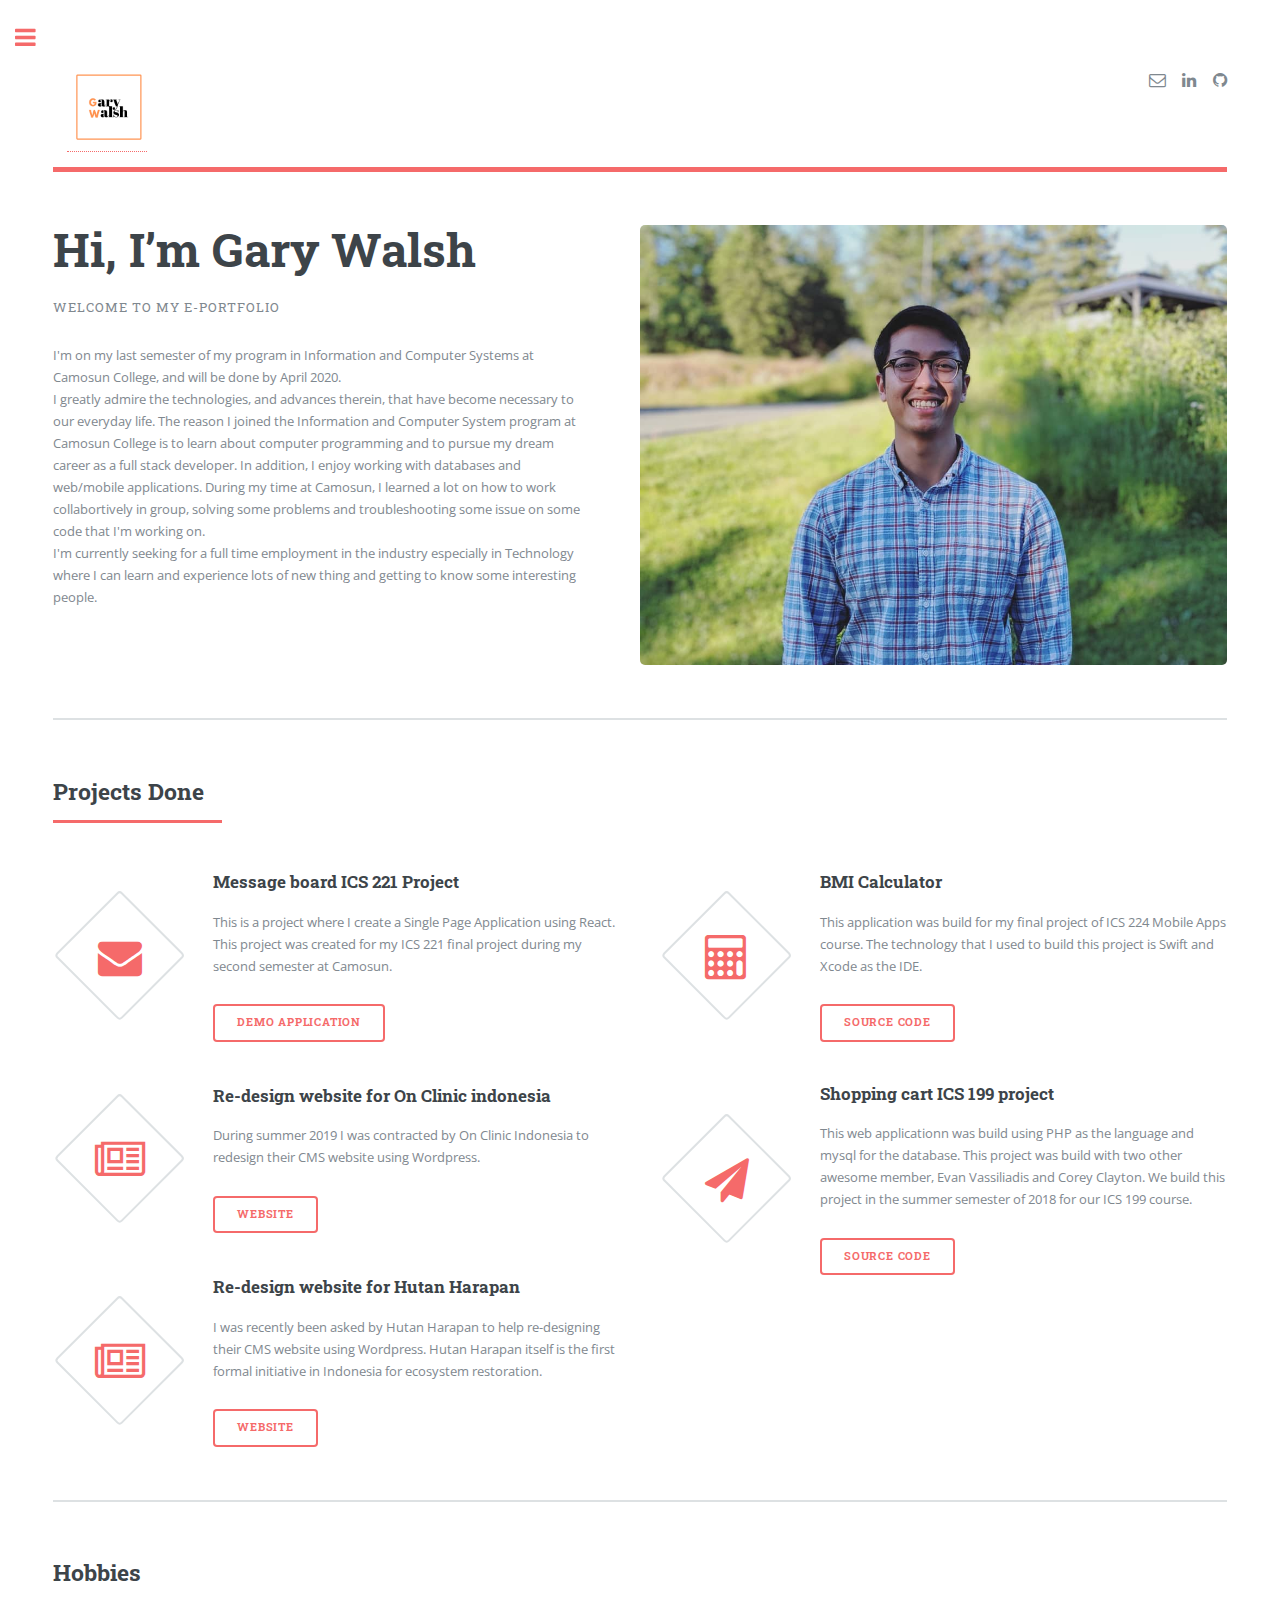
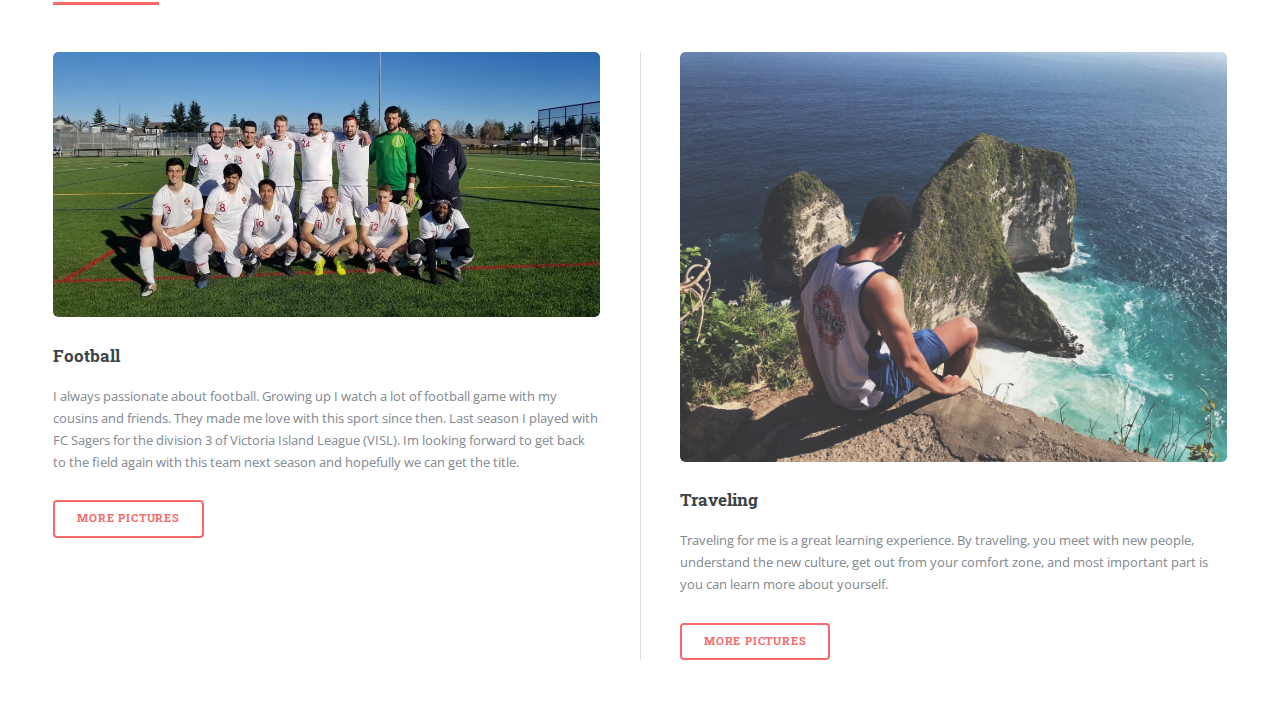
==== commit 853eb505: "Add files via upload" ====
--- a/index.html
+++ b/index.html
@@ -33,13 +33,7 @@
 										<li><a href="https://ca.linkedin.com/in/gary-imran-walsh-060798177" class="icon fa-linkedin"><span class="label">LinkedIn</span></a></li>
 										<li><a href="https://github.com/WalshIG/" class="icon fa-github"><span class="label">Github</span></a></li>
 									</ul>
-									<!-- 
-									<ul> 
-										<a href="index.html" class="logo">My<strong> E-portfolio</strong></a>
-									</ul> 
-									-->
 								</header>
-								<section class="sec1"></section>
 
 							<!-- Banner -->
 								<section id="banner">
@@ -64,9 +58,6 @@
 											especially in Technology where I can learn and experience lots of new thing 
 											and getting to know some interesting people.
 										</p>
-										<!-- <ul class="actions">
-											<li><a href="2019" class="button big">Learn More</a></li>
-										</ul> -->
 									</div>
 									<span class="image object">
 										<img src="images/giw2.jpg" alt=""/>
@@ -235,7 +226,7 @@
 									</header>
 									<ul>
 										<li><a href="index.html">Home</a></li>
-										<li><a href="Resume2020.pdf">Resume Request</a></li>
+										<li><a href="request.html">Resume</a></li>
 										<!-- <li><a href="generic.html">Generic</a></li>
 										<li><a href="elements.html">Elements</a></li>
 										<li>
@@ -308,9 +299,9 @@
 									</ul>
 								</section>
 
-							<!-- Footer -->
+                                <!-- Footer -->
 								<footer id="footer">
-									<p class="copyright">&copy; Untitled. All rights reserved. Demo Images: <a href="https://unsplash.com">Unsplash</a>. Design: <a href="https://html5up.net">HTML5 UP</a>.</p>
+									<p class="copyright">&copy; Gary Walsh 2020 all rights reserved.</p>
 								</footer>
 
 						</div>
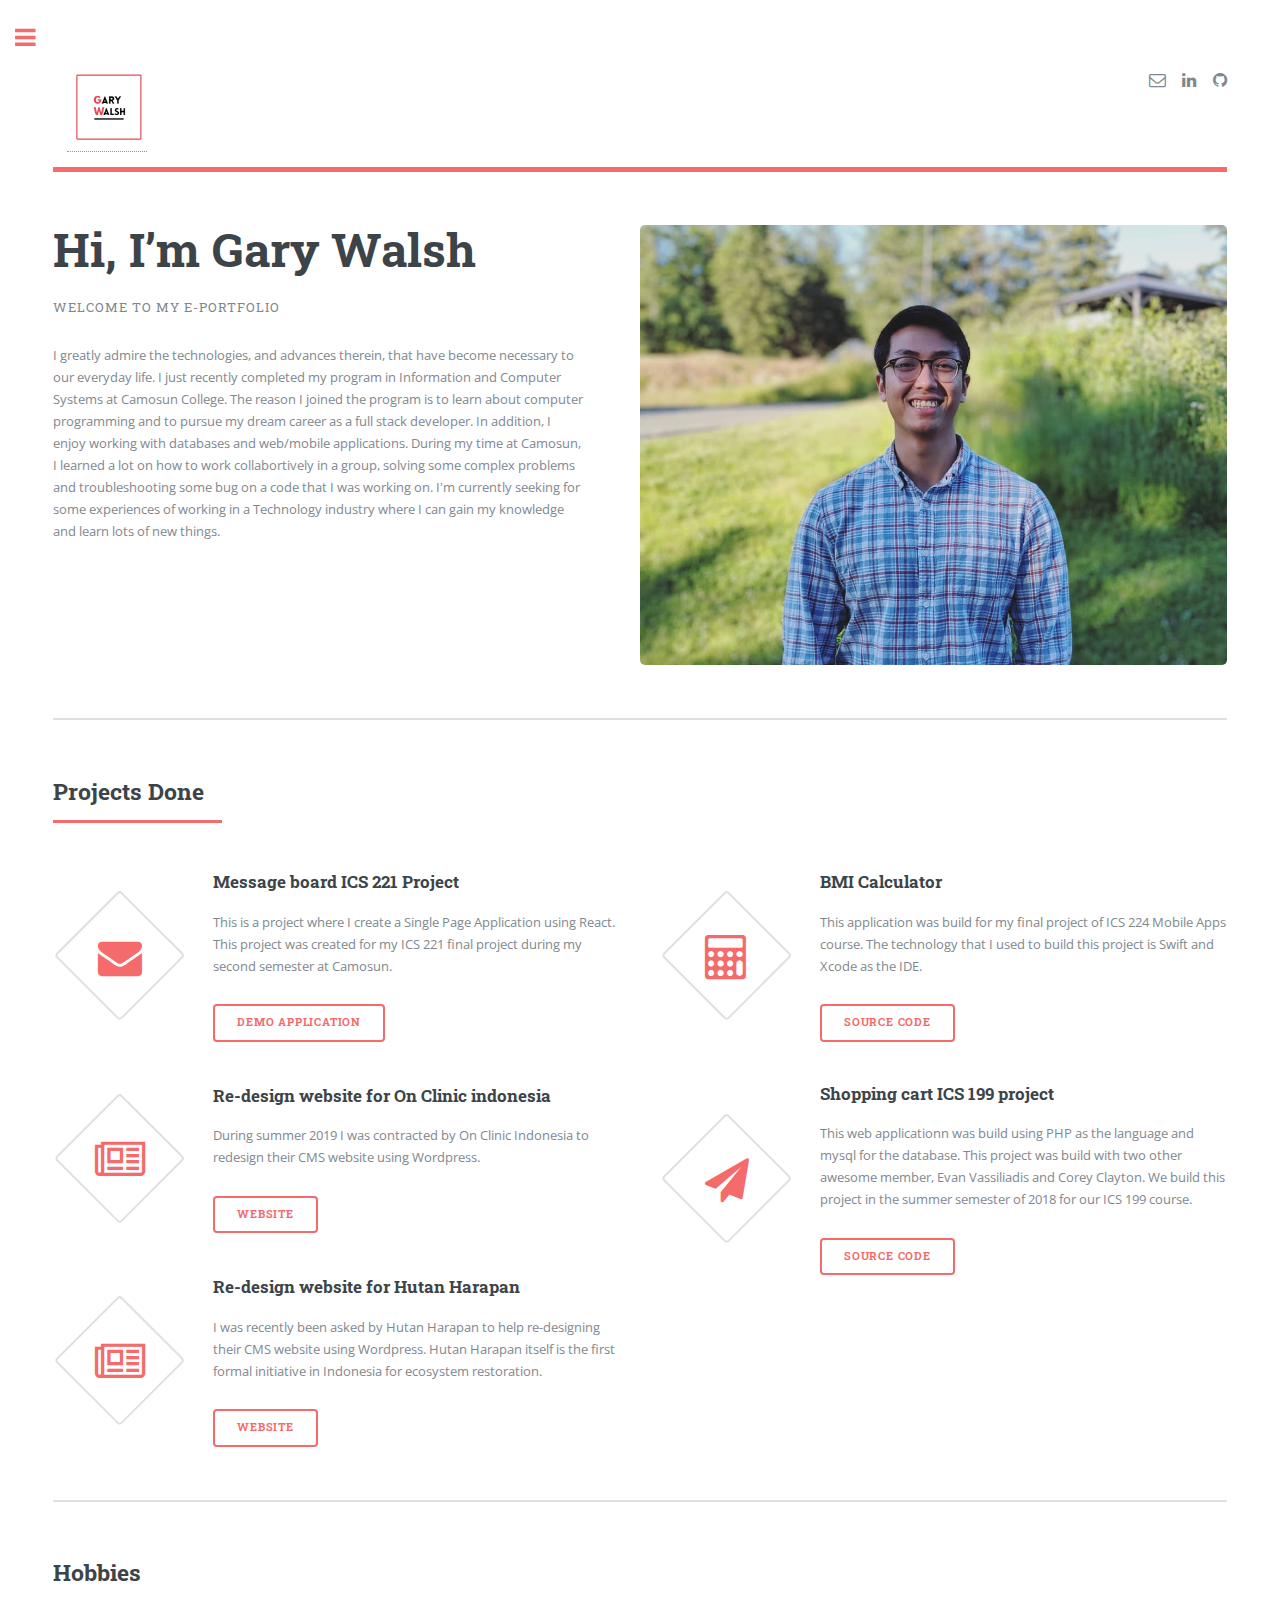
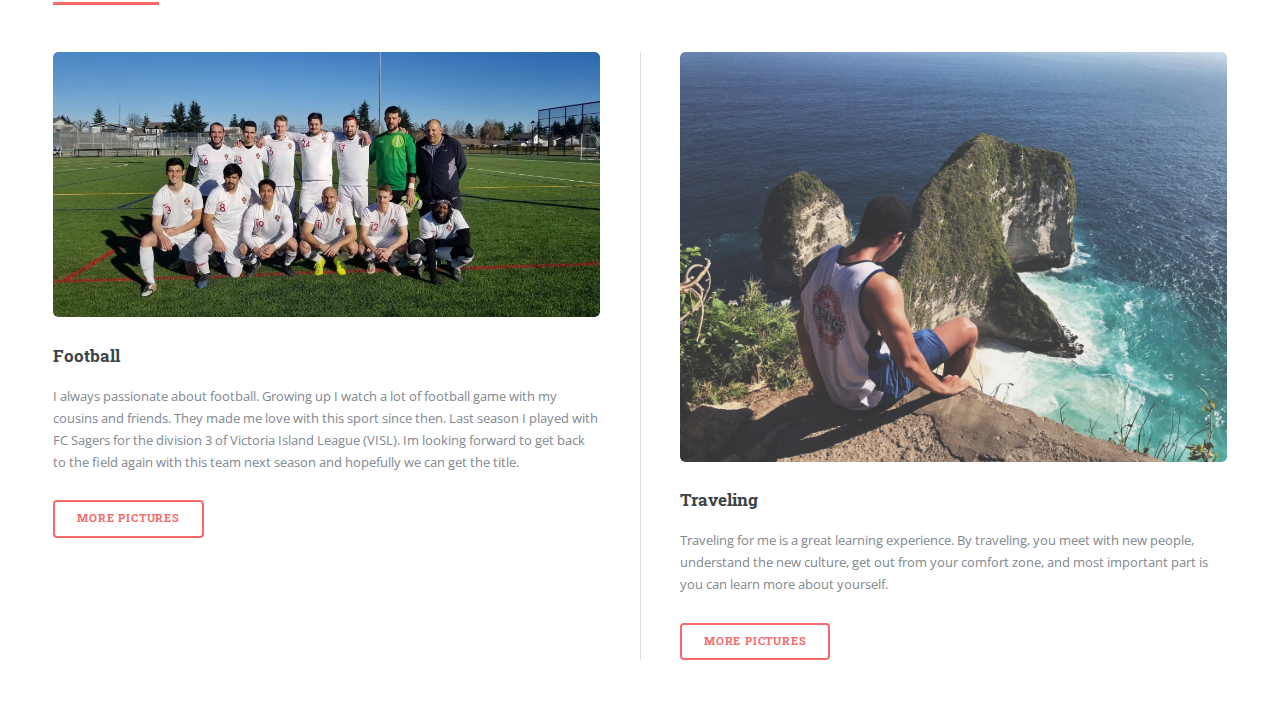
==== commit ca67f9b9: "Add files via upload" ====
--- a/index.html
+++ b/index.html
@@ -24,7 +24,7 @@
 								<header id="header">
 									<ul>
 										<div class="logo">
-											<a href= "index.html"><img src="images/logo-gary4.png"/></a>
+											<a href= "index.html"><img src="images/logo_gary.png"/></a>
 										</div>
 									</ul>
 				
@@ -43,20 +43,17 @@
 											</h1>
 											<p>Welcome to my E-portfolio</p>
 										</header>
-										<p> I'm on my last semester of my program in Information and Computer Systems 
-											at Camosun College, and will be done by April 2020. <br />
-
+										<p>  
 											I greatly admire the technologies, and advances therein, that have become 
-											necessary to our everyday life. The reason I joined the Information and Computer System 
-											program at Camosun College is to learn about computer programming and to pursue 
+											necessary to our everyday life. I just recently completed my program in Information and Computer Systems 
+											at Camosun College. The reason I joined the program is to learn about computer programming and to pursue 
 											my dream career as a full stack developer. In addition, I enjoy working with 
 											databases and web/mobile applications. During my time at Camosun, I learned a lot 
-											on how to work collabortively in group, solving some problems and 
-											troubleshooting some issue on some code that I'm working on. <br />
-
-											I'm currently seeking for a full time employment in the industry 
-											especially in Technology where I can learn and experience lots of new thing 
-											and getting to know some interesting people.
+											on how to work collabortively in a group, solving some complex problems and 
+											troubleshooting some bug on a code that I was working on.
+
+											I'm currently seeking for some experiences of working in a Technology industry 
+											where I can gain my knowledge and learn lots of new things.
 										</p>
 									</div>
 									<span class="image object">
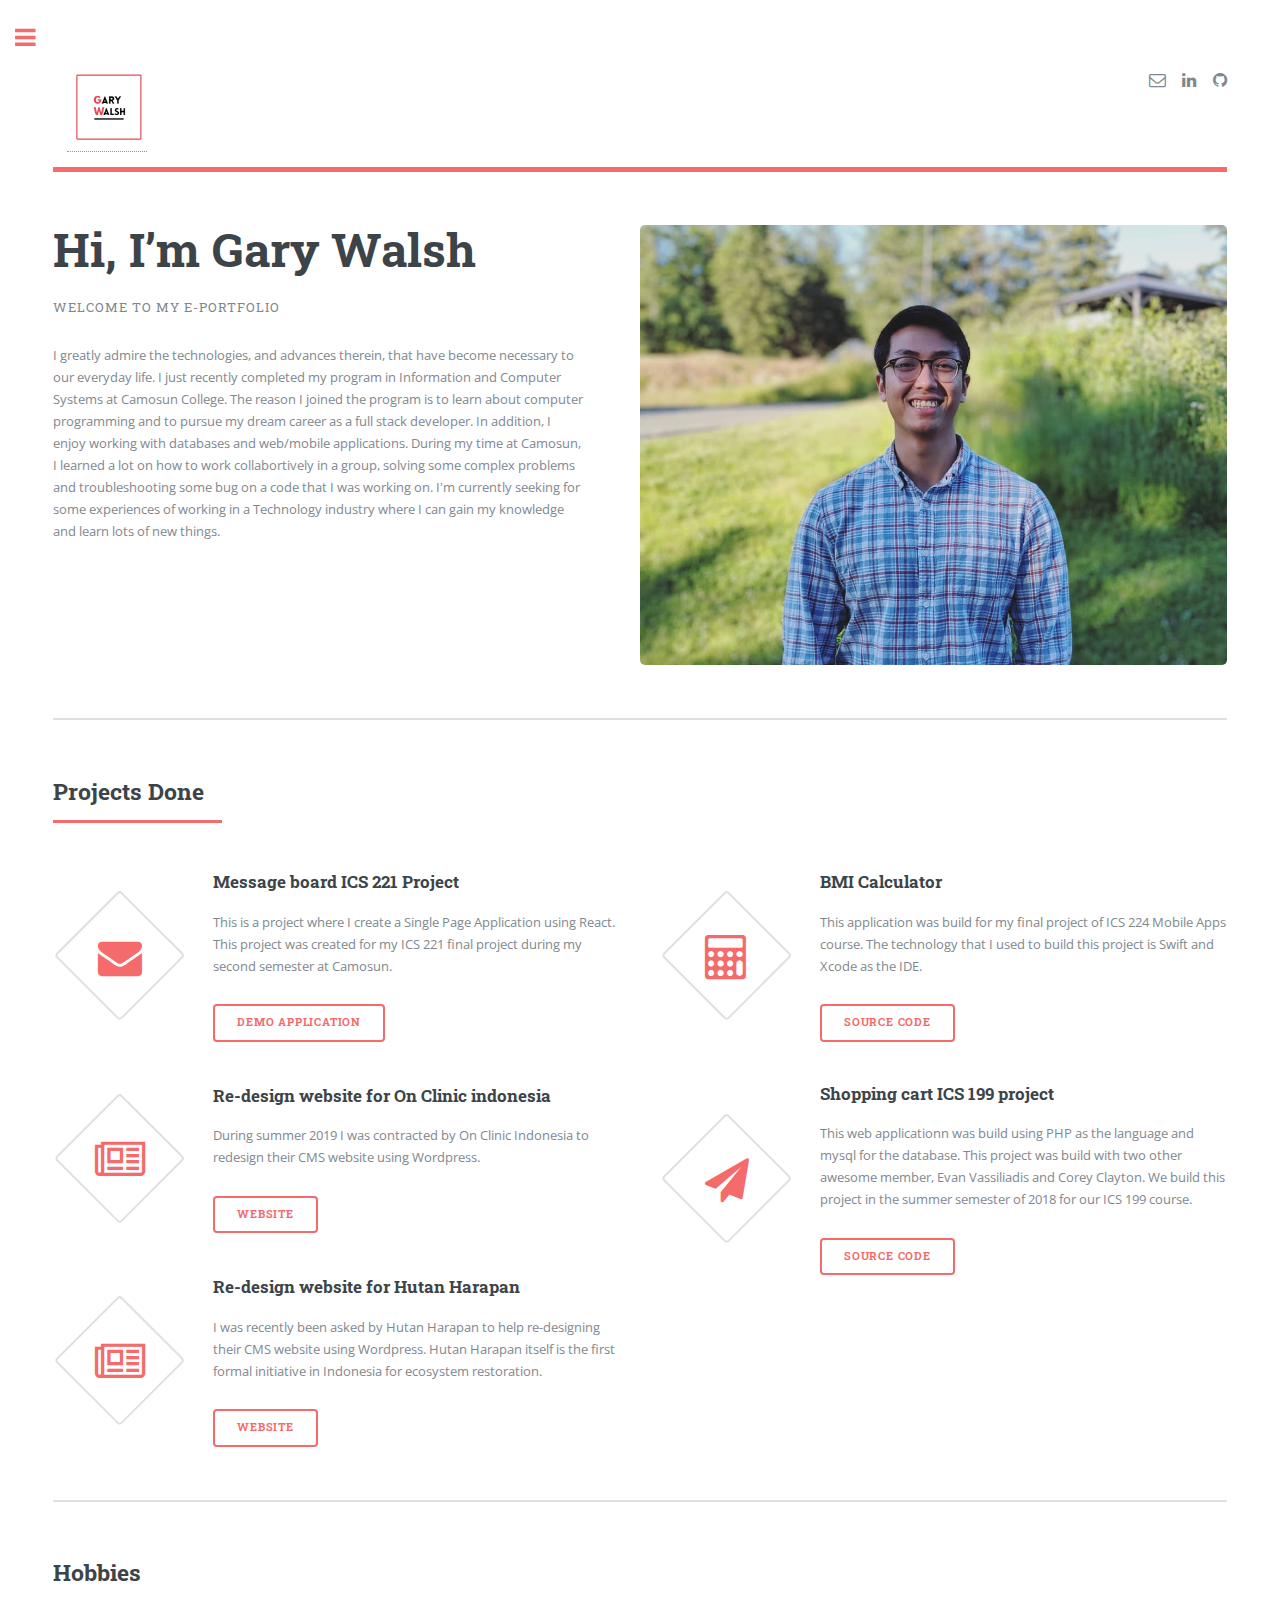
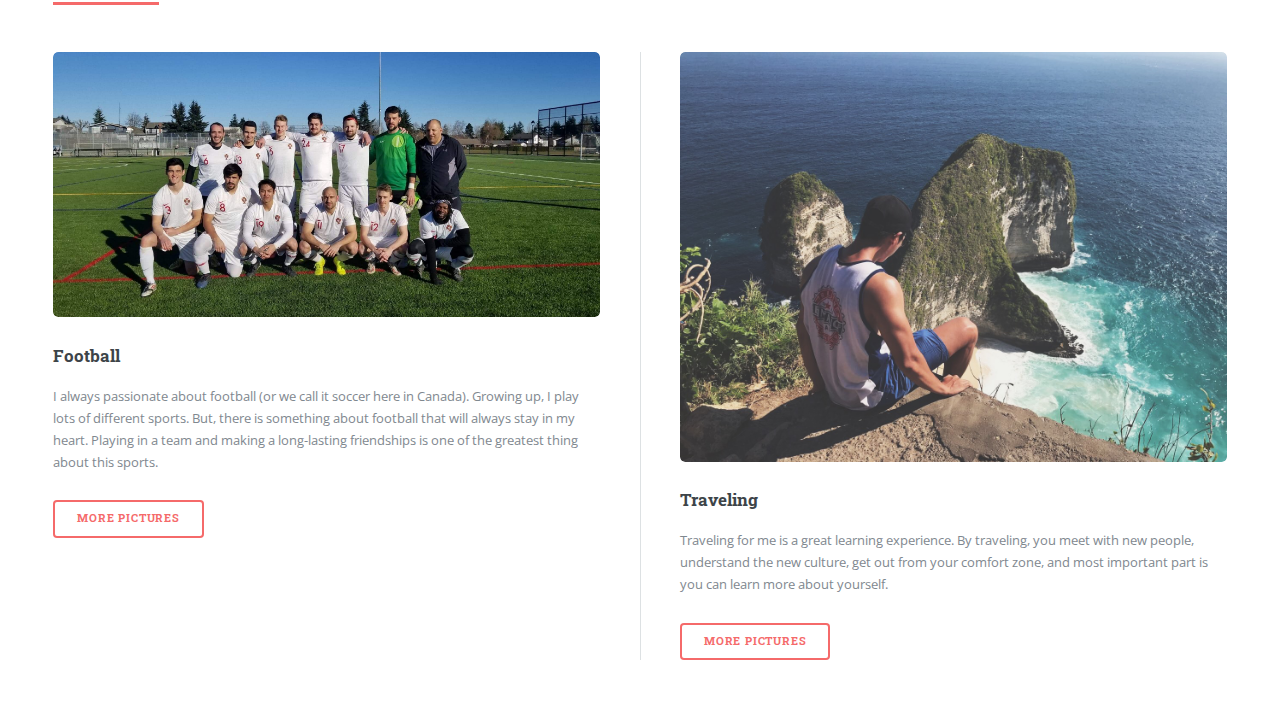
==== commit c359002b: "Add files via upload" ====
--- a/index.html
+++ b/index.html
@@ -145,11 +145,11 @@
 											<a href="#" class="image"><img src="images/sagers.jpeg" alt="" /></a>
 											<h3>Football</h3>
 											<p>
-												I always passionate about football. Growing up I watch a lot of football game 
-												with my cousins and friends. They made me love with this sport since then. 
-												Last season I played with FC Sagers for the division 3 of Victoria Island League
-												(VISL). Im looking forward to get back to the field again with this team next season 
-												and hopefully we can get the title.
+												I always passionate about football (or we call it soccer here in Canada). 
+												Growing up, I play lots of different sports.
+												But, there is something about football that will always stay in my heart.
+												Playing in a team and making a long-lasting friendships is one of the 
+												greatest thing about this sports.
 											</p>
 											<ul class="actions">
 												<li><a href="football.html" class="button">More Pictures</a></li>
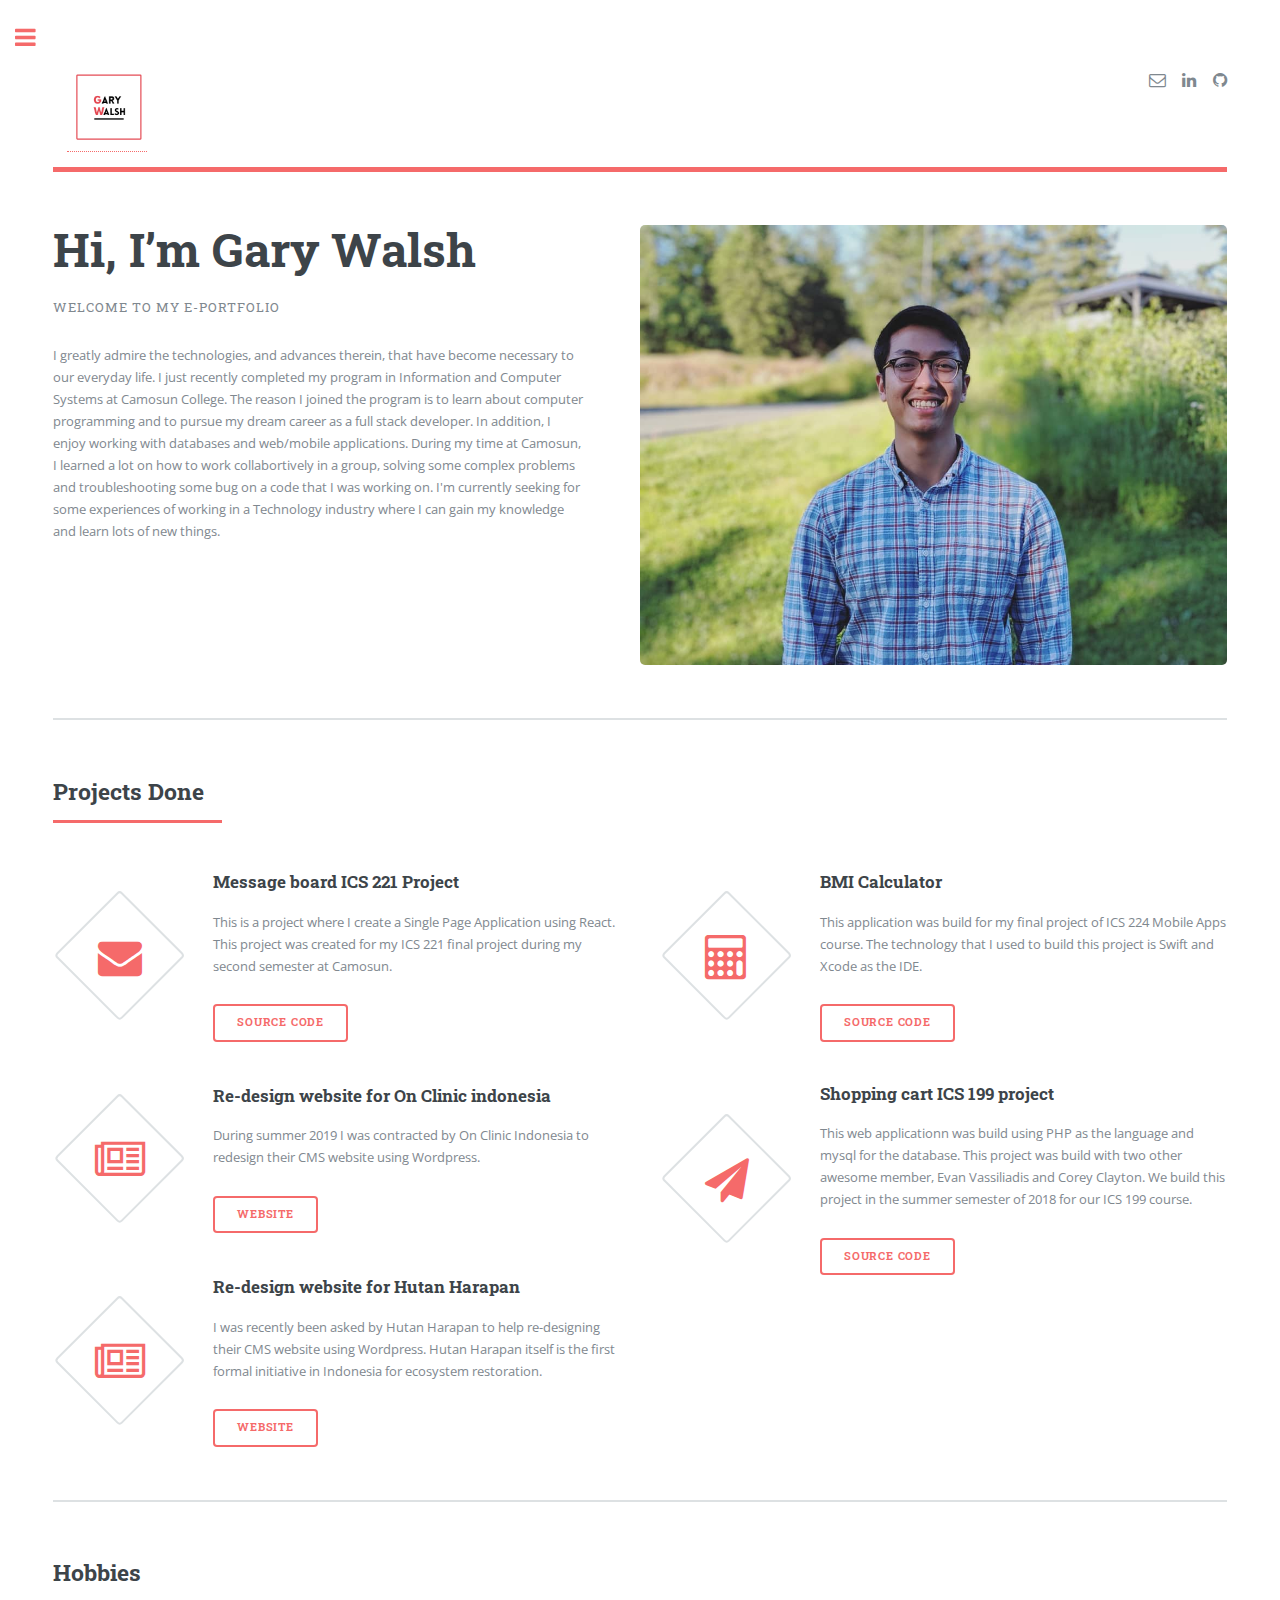
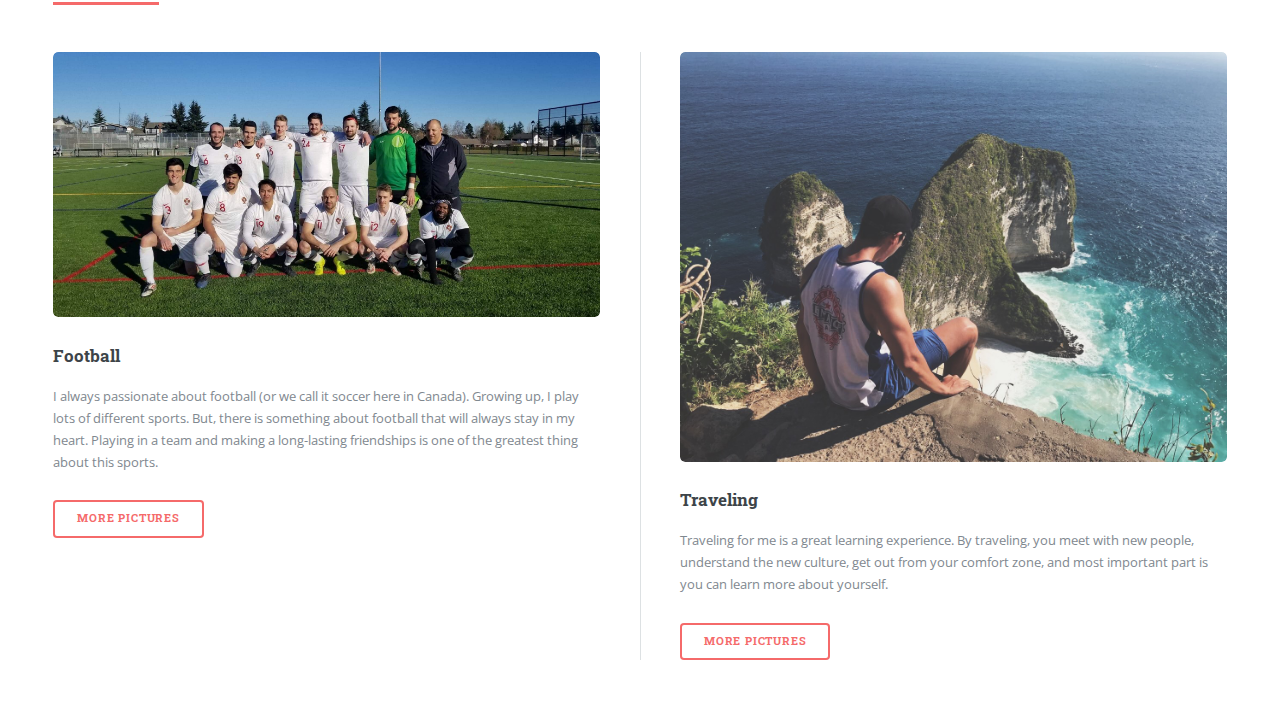
==== commit 8a838859: "Add files via upload" ====
--- a/index.html
+++ b/index.html
@@ -77,10 +77,12 @@
 													  during my second semester at Camosun. 
 												</p>
 												<ul class="actions">
-													<li><a href="https://gwalsh.deploy.cs.camosun.bc.ca/" class="button">Demo Application</a></li>
-												</ul>
-											</div>
-										</article>
+													<li><a href="https://github.com/WalshIG/ics221-message-board" class="button"> Source Code </a></li>
+													
+												</ul>
+											</div>
+										</article>
+										<!-- <li><a href="https://gwalsh.deploy.cs.camosun.bc.ca/" class="button">Demo Application</a></li> -->
 										<article>
 											<span class="icon fa-calculator"></span>
 											<div class="content">
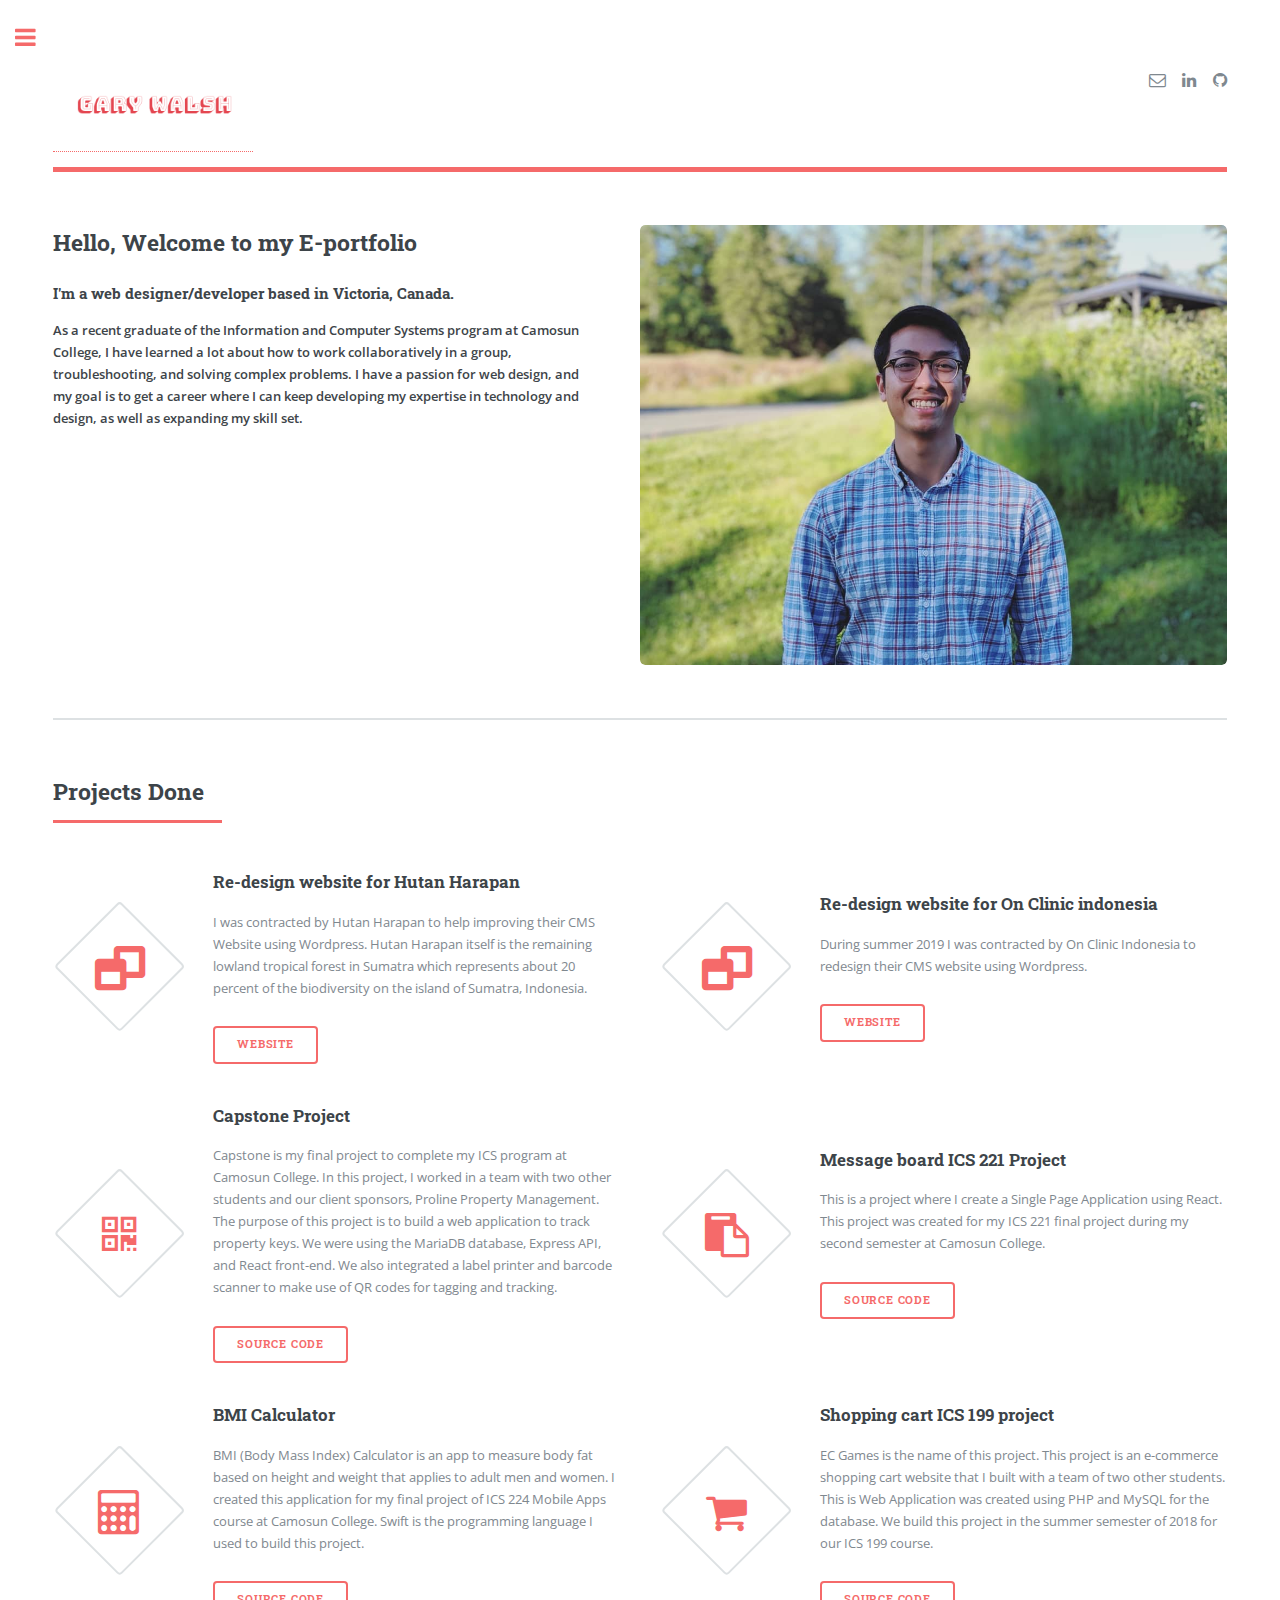
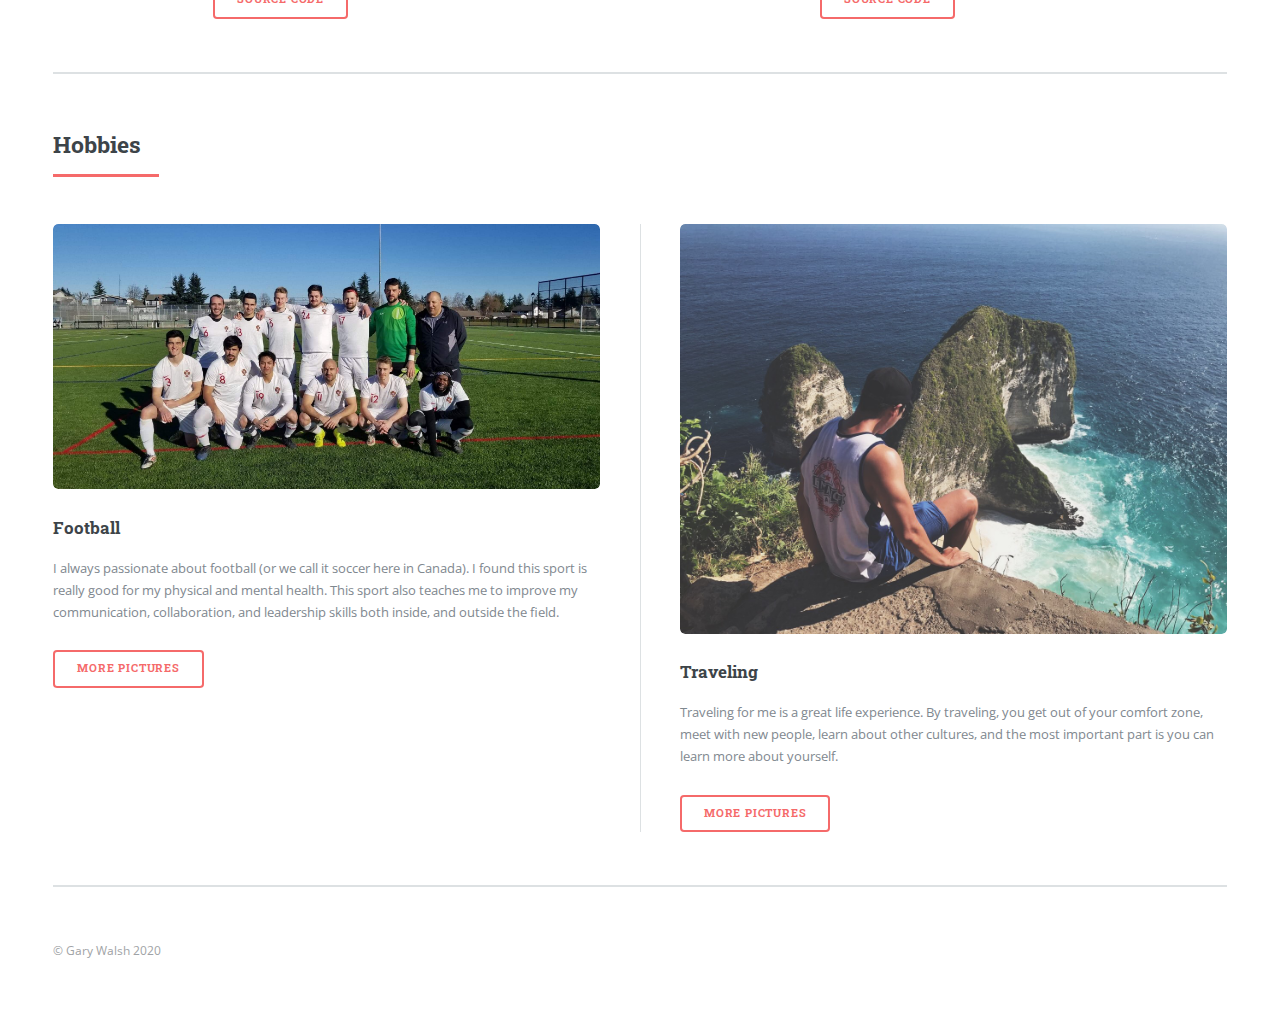
==== commit 46b1e19f: "new updates" ====
--- a/index.html
+++ b/index.html
@@ -10,6 +10,7 @@
 		<meta charset="utf-8" />
 		<meta name="viewport" content="width=device-width, initial-scale=1, user-scalable=no" />
 		<link rel="stylesheet" href="assets/css/main.css" />
+		<link rel="shortcut icon" href="images/icon-website.png" type="image/png"/>
 	</head>
 	<body class="is-preload">
 
@@ -22,11 +23,10 @@
 
 							<!-- Header -->
 								<header id="header">
-									<ul>
-										<div class="logo">
-											<a href= "index.html"><img src="images/logo_gary.png"/></a>
-										</div>
-									</ul>
+									
+									<div class="logo">
+										<a href= "index.html"><img src="images/logo-website.png"/></a>
+									</div>
 				
 									<ul class="icons">
 										<li><a href="mailto:garywalsh1997@yahoo.com" class="icon fa-envelope-o"><span class="label">Email</span></a></li>
@@ -39,26 +39,22 @@
 								<section id="banner">
 									<div class="content">
 										<header>
-											<h1>Hi, I’m Gary Walsh<br />
-											</h1>
-											<p>Welcome to my E-portfolio</p>
+											<h2>Hello, Welcome to my E-portfolio</h2>
 										</header>
-										<p>  
-											I greatly admire the technologies, and advances therein, that have become 
-											necessary to our everyday life. I just recently completed my program in Information and Computer Systems 
-											at Camosun College. The reason I joined the program is to learn about computer programming and to pursue 
-											my dream career as a full stack developer. In addition, I enjoy working with 
-											databases and web/mobile applications. During my time at Camosun, I learned a lot 
-											on how to work collabortively in a group, solving some complex problems and 
-											troubleshooting some bug on a code that I was working on.
-
-											I'm currently seeking for some experiences of working in a Technology industry 
-											where I can gain my knowledge and learn lots of new things.
+
+										  
+											<h4>I'm a web designer/developer based in Victoria, Canada.</h4>  
+										<p>
+											<strong>
+											As a recent graduate of the Information and Computer Systems program at Camosun College, 
+											I have learned a lot about how to work collaboratively in a group, troubleshooting, 
+											and solving complex problems. I have a passion for web design, and my goal is 
+											to get a career where I can keep developing my expertise in technology and design, 
+											as well as expanding my skill set.
+											</strong>
 										</p>
 									</div>
-									<span class="image object">
-										<img src="images/giw2.jpg" alt=""/>
-									</span>
+									<a href="#" class="image"><img src="images/giw2.jpg" alt="" /></a>
 								</section>
 
 							<!-- Section -->
@@ -67,54 +63,91 @@
 										<h2>Projects Done</h2>
 									</header>
 									<div class="features">
-										<article>
-											<span class="icon fa-envelope outline"></span>
+
+										<article>
+											<span class="icon fa-window-restore"></span>
+											<div class="content">
+												<h3> Re-design website for Hutan Harapan </h3>
+												<p> 
+													I was contracted by Hutan Harapan to help improving their CMS Website using Wordpress.
+													Hutan Harapan itself is the remaining lowland tropical forest in Sumatra which represents about 
+													20 percent of the biodiversity on the island of Sumatra, Indonesia.
+												</p>
+												<ul class="actions">
+													<li><a href="https://hutanharapan.id/en/" class="button"> Website </a></li>
+												</ul>
+											</div>
+										</article>
+
+										<article>
+											<span class="icon fa-window-restore"></span>
+											<div class="content">
+												<h3> Re-design website for On Clinic indonesia </h3>
+												<p> During summer 2019 I was contracted by On Clinic Indonesia to redesign
+													their CMS website using Wordpress. 
+												</p>
+												<ul class="actions">
+													<li><a href="https://onclinic.co.id/" class="button"> Website </a></li>
+												</ul>
+											</div>
+										</article>
+
+										<article>
+											<span class="icon fa-qrcode"></span>
+											<div class="content">
+												<h3> Capstone Project </h3>
+												<p> 
+													Capstone is my final project to complete my ICS program at Camosun College. In this project, 
+													I worked in a team with two other students and our client sponsors, Proline Property Management. 
+													The purpose of this project is to build a web application to track property keys. 
+													We were using the MariaDB database, Express API, and React front-end. We also integrated a label printer 
+													and barcode scanner to make use of QR codes for tagging and tracking.
+												</p>
+												<ul class="actions">
+													<li><a href="https://github.com/WalshIG/prolineKTA" class="button"> Source Code </a></li>
+												</ul>
+											</div>
+										</article>
+
+										<article>
+											<span class="icon fa-clipboard list"></span>
 											<div class="content">
 												<h3>Message board ICS 221 Project</h3>
 												<p>
 													This is a project where I create a Single Page Application using React.
-													 This project was created for my ICS 221 final project
-													  during my second semester at Camosun. 
+													This project was created for my ICS 221 final project
+													during my second semester at Camosun College. 
 												</p>
 												<ul class="actions">
 													<li><a href="https://github.com/WalshIG/ics221-message-board" class="button"> Source Code </a></li>
-													
 												</ul>
 											</div>
 										</article>
 										<!-- <li><a href="https://gwalsh.deploy.cs.camosun.bc.ca/" class="button">Demo Application</a></li> -->
+
 										<article>
 											<span class="icon fa-calculator"></span>
 											<div class="content">
 												<h3>BMI Calculator</h3>
 												<p>
-													This application was build for my final project of ICS 224 Mobile Apps course.
-													The technology that I used to build this project is Swift and Xcode as the IDE.
+													BMI (Body Mass Index) Calculator is an app to measure body fat based on height and weight that applies to adult men and women.
+													I created this application for my final project of ICS 224 Mobile Apps course at Camosun College.
+													Swift is the programming language I used to build this project. 
 												</p>
 												<ul class="actions">
 													<li><a href="https://github.com/WalshIG/ICS224-BMI-Calculator" class="button"> Source Code </a></li>
 												</ul>
 											</div>
 										</article>
-										<article>
-											<span class="icon fa-newspaper-o"></span>
-											<div class="content">
-												<h3> Re-design website for On Clinic indonesia </h3>
-												<p> During summer 2019 I was contracted by On Clinic Indonesia to redesign
-													their CMS website using Wordpress. 
-												</p>
-												<ul class="actions">
-													<li><a href="https://onclinic.co.id/" class="button"> Website </a></li>
-												</ul>
-											</div>
-										</article>
-										<article>
-											<span class="icon fa-paper-plane"></span>
+
+										<article>
+											<span class="icon fa-shopping-cart"></span>
 											<div class="content">
 												<h3>Shopping cart ICS 199 project</h3>
 												<p>
-													This web applicationn was build using PHP as the language and mysql for the database.
-													This project was build with two other awesome member, Evan Vassiliadis and Corey Clayton.
+													EC Games is the name of this project. This project is an e-commerce shopping cart website 
+													that I built with a team of two other students. 
+													This is Web Application was created using PHP and MySQL for the database.
 													We build this project in the summer semester of 2018 for our ICS 199 course.
 												</p>
 												<ul class="actions">
@@ -122,18 +155,7 @@
 												</ul>
 											</div>
 										</article>
-										<article>
-											<span class="icon fa-newspaper-o"></span>
-											<div class="content">
-												<h3> Re-design website for Hutan Harapan </h3>
-												<p> I was recently been asked by Hutan Harapan to help re-designing their CMS website using Wordpress.
-													Hutan Harapan itself is the first formal initiative in Indonesia for ecosystem restoration.
-												</p>
-												<ul class="actions">
-													<li><a href="https://hutanharapan.id/en/" class="button"> Website </a></li>
-												</ul>
-											</div>
-										</article>
+
 									</div>
 								</section>
 
@@ -148,10 +170,9 @@
 											<h3>Football</h3>
 											<p>
 												I always passionate about football (or we call it soccer here in Canada). 
-												Growing up, I play lots of different sports.
-												But, there is something about football that will always stay in my heart.
-												Playing in a team and making a long-lasting friendships is one of the 
-												greatest thing about this sports.
+												I found this sport is really good for my physical and mental health. 
+												This sport also teaches me to improve my communication, collaboration, 
+												and leadership skills both inside, and outside the field.  
 											</p>
 											<ul class="actions">
 												<li><a href="football.html" class="button">More Pictures</a></li>
@@ -161,49 +182,22 @@
 											<a href="#" class="image"><img src="images/np.jpg" alt="" /></a>
 											<h3>Traveling</h3>
 											<p>
-												Traveling for me is a great learning experience. By traveling, you meet with
-												new people, understand the new culture, get out from your comfort zone, and most
-												important part is you can learn more about yourself.  
+												Traveling for me is a great life experience. 
+												By traveling, you get out of your comfort zone, meet with new people, 
+												learn about other cultures, and the most important part is you can learn more about yourself. 
 											</p>
 											<ul class="actions">
 												<li><a href="traveling.html" class="button">More Pictures</a></li>
 											</ul>
 										</article>
-										<!-- <article>
-											<a href="#" class="image"><img src="images/pic03.jpg" alt="" /></a>
-											<h3>Tempus ullamcorper</h3>
-											<p>Aenean ornare velit lacus, ac varius enim lorem ullamcorper dolore. Proin aliquam facilisis ante interdum. Sed nulla amet lorem feugiat tempus aliquam.</p>
-											<ul class="actions">
-												<li><a href="#" class="button">More</a></li>
-											</ul>
-										</article>
-										<article>
-											<a href="#" class="image"><img src="images/pic04.jpg" alt="" /></a>
-											<h3>Sed etiam facilis</h3>
-											<p>Aenean ornare velit lacus, ac varius enim lorem ullamcorper dolore. Proin aliquam facilisis ante interdum. Sed nulla amet lorem feugiat tempus aliquam.</p>
-											<ul class="actions">
-												<li><a href="#" class="button">More</a></li>
-											</ul>
-										</article>
-										<article>
-											<a href="#" class="image"><img src="images/pic05.jpg" alt="" /></a>
-											<h3>Feugiat lorem aenean</h3>
-											<p>Aenean ornare velit lacus, ac varius enim lorem ullamcorper dolore. Proin aliquam facilisis ante interdum. Sed nulla amet lorem feugiat tempus aliquam.</p>
-											<ul class="actions">
-												<li><a href="#" class="button">More</a></li>
-											</ul>
-										</article>
-										<article>
-											<a href="#" class="image"><img src="images/pic06.jpg" alt="" /></a>
-											<h3>Amet varius aliquam</h3>
-											<p>Aenean ornare velit lacus, ac varius enim lorem ullamcorper dolore. Proin aliquam facilisis ante interdum. Sed nulla amet lorem feugiat tempus aliquam.</p>
-											<ul class="actions">
-												<li><a href="#" class="button">More</a></li>
-											</ul>
-										</article> -->
-									</div>
-								</section>
-
+						
+									</div>
+								</section>
+								<section> 
+									<footer id="footer">
+										<p class="copyright">   &copy; Gary Walsh 2020</p>
+									</footer>
+								</section>
 						</div>
 					</div>
 
@@ -226,66 +220,17 @@
 									<ul>
 										<li><a href="index.html">Home</a></li>
 										<li><a href="request.html">Resume</a></li>
-										<!-- <li><a href="generic.html">Generic</a></li>
-										<li><a href="elements.html">Elements</a></li>
-										<li>
-											<span class="opener">Submenu</span>
-											<ul>
-												<li><a href="#">Lorem Dolor</a></li>
-												<li><a href="#">Ipsum Adipiscing</a></li>
-												<li><a href="#">Tempus Magna</a></li>
-												<li><a href="#">Feugiat Veroeros</a></li>
-											</ul>
-										</li>
-										<li><a href="#">Etiam Dolore</a></li>
-										<li><a href="#">Adipiscing</a></li>
-										<li>
-											<span class="opener">Another Submenu</span>
-											<ul>
-												<li><a href="#">Lorem Dolor</a></li>
-												<li><a href="#">Ipsum Adipiscing</a></li>
-												<li><a href="#">Tempus Magna</a></li>
-												<li><a href="#">Feugiat Veroeros</a></li>
-											</ul>
-										</li>
-										<li><a href="#">Maximus Erat</a></li>
-										<li><a href="#">Sapien Mauris</a></li>
-										<li><a href="#">Amet Lacinia</a></li> -->
 									</ul>
 								</nav>
 
 							<!-- Section -->
-								<!-- <section>
-									<header class="major">
-										<h2>Ante interdum</h2>
-									</header>
-									<div class="mini-posts">
-										<article>
-											<a href="#" class="image"><img src="images/pic07.jpg" alt="" /></a>
-											<p>Aenean ornare velit lacus, ac varius enim lorem ullamcorper dolore aliquam.</p>
-										</article>
-										<article>
-											<a href="#" class="image"><img src="images/pic08.jpg" alt="" /></a>
-											<p>Aenean ornare velit lacus, ac varius enim lorem ullamcorper dolore aliquam.</p>
-										</article>
-										<article>
-											<a href="#" class="image"><img src="images/pic09.jpg" alt="" /></a>
-											<p>Aenean ornare velit lacus, ac varius enim lorem ullamcorper dolore aliquam.</p>
-										</article>
-									</div>
-									<ul class="actions">
-										<li><a href="#" class="button">More</a></li>
-									</ul>
-								</section> -->
-
-							<!-- Section -->
 								<section>
 									<header class="major">
 										<h2>Get in touch</h2>
 									</header>
 									<p>
 										For more further information, please send me an email 
-										or you can reach me out on my linked-in profile.
+										or you can reach me out on LinkedIn.
 									</p>
 									<ul class="contact">
 										<li class="fa-envelope-o"><a href="mailto:garywalsh1997@yahoo.com">Email</a></li>
@@ -298,10 +243,10 @@
 									</ul>
 								</section>
 
-                                <!-- Footer -->
-								<footer id="footer">
-									<p class="copyright">&copy; Gary Walsh 2020 all rights reserved.</p>
-								</footer>
+							<!-- Footer -->
+							<footer id="footer">
+								<p class="copyright">   &copy; Gary Walsh 2020</p>
+							</footer>
 
 						</div>
 					</div>
@@ -314,6 +259,5 @@
 			<script src="assets/js/breakpoints.min.js"></script>
 			<script src="assets/js/util.js"></script>
 			<script src="assets/js/main.js"></script>
-
 	</body>
 </html>--- a/assets/css/main.css
+++ b/assets/css/main.css
@@ -2057,6 +2057,43 @@
 		opacity: 1.0;
 	}
 
+	/* this is added for success message*/
+	/* #status{
+		width: 90%;
+		max-width: 500px;
+		text-align: center;
+		padding: 10px;
+		margin: 0 auto;
+		border-radius: 8px;
+	}
+
+	#status.success{
+		background-color: lightskyblue;
+		color: white;
+		animation: status 4s ease forwards;
+	}
+
+	#status.error{
+		background-color: lightsalmon;
+		color: white;
+		animation: status 4s ease forwards;
+	} */
+
+	@keyframes status{
+		0%{
+			opacity: 1;
+			pointer-events: all;
+		}
+		90%{
+			opacity: 1;
+			pointer-events: all;
+		}
+		100%{
+			opacity: 0;
+			pointer-events: none;
+		}
+	}
+
 /* Box */
 
 	.box {
